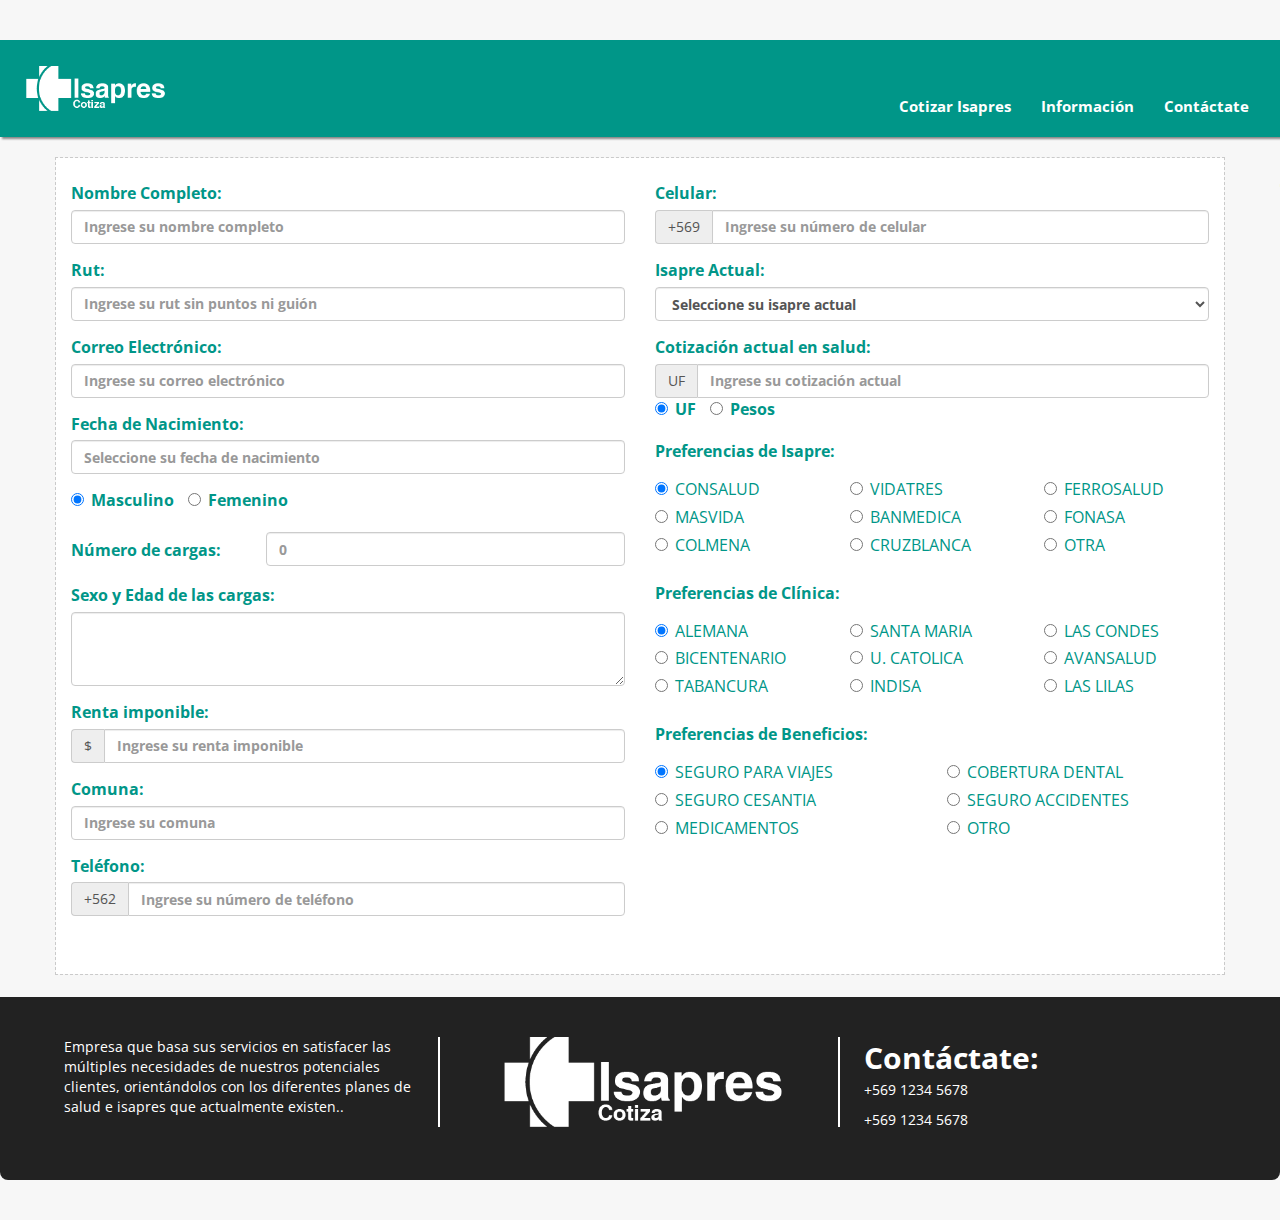
==== index.html @ 12845160 "Fixes" ====
<!DOCTYPE html>
<html lang="en">
<head>
	<meta charset="UTF-8">
	<meta http-equiv="X-UA-Compatible" content="IE=edge">
	<meta name="viewport" content="width=device-width, initial-scale=1">
	<title>NOMBRE EMPRESA</title>

	<link rel="stylesheet" href="css/bootstrap.min.css">
	<link rel="stylesheet" href="css/site.css">
	<link rel="stylesheet" href="css/navbar.css">
	<link rel="stylesheet" href="css/style.css">
	<link rel="stylesheet" href="css/main.css">

	
	<link href='https://fonts.googleapis.com/css?family=Open+Sans:400,600' rel='stylesheet' type='text/css'>
	<link rel="stylesheet" href="https://maxcdn.bootstrapcdn.com/bootstrap/3.3.6/css/bootstrap.min.css" integrity="sha384-1q8mTJOASx8j1Au+a5WDVnPi2lkFfwwEAa8hDDdjZlpLegxhjVME1fgjWPGmkzs7" crossorigin="anonymous">
	<link rel="stylesheet" href="https://maxcdn.bootstrapcdn.com/font-awesome/4.6.1/css/font-awesome.min.css">

	<link rel="stylesheet" href="css/bootstrap-datepicker.min.css">
	<link rel="stylesheet" href="css/bootstrap-datepicker3.min.css">
</head>
<body style="background-color: #F7F7F7;">

	<nav class="navbar navbar-default">
		  <div class="container-fluid">
		    <!-- Brand and toggle get grouped for better mobile display -->
		    <div class="navbar-header">
		      <button type="button" class="navbar-toggle collapsed" data-toggle="collapse" data-target="#bs-example-navbar-collapse-1" aria-expanded="false">
		        <span class="sr-only">Toggle navigation</span>
		        <span class="icon-bar"></span>
		        <span class="icon-bar"></span>
		        <span class="icon-bar"></span>
		      </button>
		      <a class="navbar-brand" href="#"><img src="img/logow.png"></a>
		    </div>

		    <!-- Collect the nav links, forms, and other content for toggling -->
		    <div class="collapse navbar-collapse" id="bs-example-navbar-collapse-1">
		      	
		      
		      <ul class="nav navbar-nav navbar-right">
		        <li><a href="#home">Cotizar Isapres</a></li>
		        <li><a href="#informacion">Información</a></li>
		        <li><a href="#contacto">Contáctate</a></li>
		        
		      </ul>
		    </div><!-- /.navbar-collapse -->
		  </div><!-- /.container-fluid -->
	</nav>

	<main class="container-fluid content-slide-wrapper">
		<div class="content-slide">
			<div class="content-slide-item active" id="home">
				
				<div class="container">
					<div class="row form-row" style="">
						<form class="col-md-6 cotizador">
						  <div class="form-group">
						    <label for="nombre-completo">Nombre Completo:</label>
						    <input type="text" class="form-control" id="nombre-completo" placeholder="Ingrese su nombre completo">
						  </div>
						  <div class="form-group">
						    <label for="rut">Rut:</label>
						    <input type="text" class="form-control" id="rut" placeholder="Ingrese su rut sin puntos ni guión">
						  </div>
						  <div class="form-group">
						    <label for="correo">Correo Electrónico:</label>
						    <input type="email" class="form-control" id="correo" placeholder="Ingrese su correo electrónico">
						  </div>
						  <div class="form-group">
						    <label for="fecha-nacimiento">Fecha de Nacimiento:</label>
						    <input type="text" class="form-control" id="fecha-nacimiento" placeholder="Seleccione su fecha de nacimiento">
						  </div>
						
						  <div class="form-group">
						  	  <div class="radio-inline">
								<label><input type="radio" name="sexo" value="Masculino" checked>Masculino</label>
							  </div>
							  <div class="radio-inline">
								<label><input type="radio" name="sexo" value="Femenino">Femenino</label>
							  </div>	
						  </div>
						  
						  <div class="form-group row">
						  	<label class="col-md-4 form-control-static">Número de cargas:</label>
						  	<div class="col-md-8">
						  		<input type="number" class="form-control" id="numero-cargas" placeholder="0" min="0">	
						  	</div>
						  </div>
						
						  <div class="form-group">
						  	<label for="fecha-nacimiento">Sexo y Edad de las cargas:</label>
						  	<textarea class="form-control" id="cargas-detalle" rows="3"></textarea>
						  </div>
						  <div class="form-group">
						    <label for="renta">Renta imponible:</label>
							<div class="input-group">
								<span class="input-group-addon">$</span>
						    	<input type="text" class="form-control" id="renta" placeholder="Ingrese su renta imponible">	
							</div>
						  </div>

						  <div class="form-group">
						    <label for="comuna">Comuna:</label>
						    <input type="text" class="form-control" id="comuna" placeholder="Ingrese su comuna">
						  </div>

						  <div class="form-group">
						    <label for="telefono">Teléfono:</label>
						    <div class="input-group">
								<span class="input-group-addon">+562</span>
						    	<input type="text" class="form-control" id="telefono" placeholder="Ingrese su número de teléfono" maxlength="7">	
							</div>
						  </div>

						  
						</form>
						<form class="col-md-6 cotizador">

						  <div class="form-group">
						    <label for="celular">Celular:</label>
						    <div class="input-group">
								<span class="input-group-addon">+569</span>
						    	<input type="text" class="form-control" id="celular" placeholder="Ingrese su número de celular" maxlength="8">	
							</div>
						  </div>

						  <div class="form-group">
						    <label for="isapre">Isapre Actual:</label>
						    <select id="isapre" class="form-control">
							  <option value="-1" selected>Seleccione su isapre actual</option>
							  <option value="CONSALUD">CONSALUD</option>
							  <option value="MASVIDA">MASVIDA</option>
							  <option value="COLMENA">COLMENA</option>
							  <option value="VIDATRES">VIDATRES</option>
							  <option value="BANMEDICA">BANMEDICA</option>
							  <option value="CRUZBLANCA">CRUZBLANCA</option>
							  <option value="FERROSALUD">FERROSALUD</option>
							  <option value="FONASA">FONASA</option>
							  <option value="OTRA">OTRA</option>
							</select>
						  </div>

						  <div class="form-group">
						    <label for="cotizacion-actual">Cotización actual en salud:</label>
						    <div class="input-group">
								<span id="cotizacion-moneda-addon" class="input-group-addon">UF</span>
						    	<input type="text" class="form-control" id="cotizacion-actual" placeholder="Ingrese su cotización actual" maxlength="8">
							</div>
							<div class="radio-inline">
								<label><input type="radio" name="cotizacion-moneda" value="Masculino" checked>UF</label>
						    </div>
						    <div class="radio-inline">
								<label><input type="radio" name="cotizacion-moneda" value="Femenino">Pesos</label>
						    </div>
						  </div>

						  <div class="form-group">
						  	<label class="control-label">Preferencias de Isapre:</label>
						  	<div class="row">
						  		<div class="col-md-4">
						  			<div class="radio">
									  <label><input type="radio" name="isapre-preferencia" id="isapre-preferencia" value="CONSALUD" checked>CONSALUD</label>
									</div>
									<div class="radio">
									  <label><input type="radio" name="isapre-preferencia" id="isapre-preferencia" value="MASVIDA">MASVIDA</label>
									</div>
									<div class="radio">
									  <label><input type="radio" name="isapre-preferencia" id="isapre-preferencia" value="COLMENA">COLMENA</label>
									</div>
						  		</div>
						  		<div class="col-md-4">
						  			<div class="radio">
									  <label><input type="radio" name="isapre-preferencia" id="isapre-preferencia" value="VIDATRES">VIDATRES</label>
									</div>
									<div class="radio">
									  <label><input type="radio" name="isapre-preferencia" id="isapre-preferencia" value="BANMEDICA">BANMEDICA</label>
									</div>
									<div class="radio">
									  <label><input type="radio" name="isapre-preferencia" id="isapre-preferencia" value="CRUZBLANCA">CRUZBLANCA</label>
									</div>
						  		</div>
						  		<div class="col-md-4">
						  			<div class="radio">
									  <label><input type="radio" name="isapre-preferencia" id="isapre-preferencia" value="FERROSALUD">FERROSALUD</label>
									</div>
									<div class="radio">
									  <label><input type="radio" name="isapre-preferencia" id="isapre-preferencia" value="FONASA">FONASA</label>
									</div>
									<div class="radio">
									  <label><input type="radio" name="isapre-preferencia" id="isapre-preferencia" value="OTRA">OTRA</label>
									</div>			  			
						  		</div>
						  	</div>
						  </div>

						  <div class="form-group">
						  	<label class="control-label">Preferencias de Clínica:</label>
						  	<div class="row">
						  		<div class="col-md-4">
						  			<div class="radio">
									  <label><input type="radio" name="clinica-preferencia" id="clinica-preferencia" value="ALEMANA" checked>ALEMANA</label>
									</div>
									<div class="radio">
									  <label><input type="radio" name="clinica-preferencia" id="clinica-preferencia" value="BICENTENARIO">BICENTENARIO</label>
									</div>
									<div class="radio">
									  <label><input type="radio" name="clinica-preferencia" id="clinica-preferencia" value="TABANCURA">TABANCURA</label>
									</div>
						  		</div>
						  		<div class="col-md-4">
						  			<div class="radio">
									  <label><input type="radio" name="clinica-preferencia" id="clinica-preferencia" value="SANTA MARIA">SANTA MARIA</label>
									</div>
									<div class="radio">
									  <label><input type="radio" name="clinica-preferencia" id="clinica-preferencia" value="U. CATOLICA">U. CATOLICA</label>
									</div>
									<div class="radio">
									  <label><input type="radio" name="clinica-preferencia" id="clinica-preferencia" value="INDISA">INDISA</label>
									</div>
						  		</div>
						  		<div class="col-md-4">
						  			<div class="radio">
									  <label><input type="radio" name="clinica-preferencia" id="clinica-preferencia" value="LAS CONDES">LAS CONDES</label>
									</div>
									<div class="radio">
									  <label><input type="radio" name="clinica-preferencia" id="clinica-preferencia" value="AVANSALUD">AVANSALUD</label>
									</div>
									<div class="radio">
									  <label><input type="radio" name="clinica-preferencia" id="clinica-preferencia" value="LAS LILAS">LAS LILAS</label>
									</div>			  			
						  		</div>

						  		<!-- TODO: AGREGAR CLINICAS QUE FALTAN -->
						  	</div>
						  </div>

						  <div class="form-group">
						  	<label class="control-label">Preferencias de Beneficios:</label>
						  	<div class="row">
						  		<div class="col-md-6">
						  			<div class="radio">
									  <label><input type="radio" name="beneficio-preferencia" id="beneficio-preferencia" value="SEGURO PARA VIAJES" checked>SEGURO PARA VIAJES</label>
									</div>
									<div class="radio">
									  <label><input type="radio" name="beneficio-preferencia" id="beneficio-preferencia" value="SEGURO CESANTIA">SEGURO CESANTIA</label>
									</div>
									<div class="radio">
									  <label><input type="radio" name="beneficio-preferencia" id="beneficio-preferencia" value="MEDICAMENTOS">MEDICAMENTOS</label>
									</div>
						  		</div>
						  		<div class="col-md-6">
						  			<div class="radio">
									  <label><input type="radio" name="beneficio-preferencia" id="beneficio-preferencia" value="COBERTURA DENTAL">COBERTURA DENTAL</label>
									</div>
									<div class="radio">
									  <label><input type="radio" name="beneficio-preferencia" id="beneficio-preferencia" value="SEGURO ACCIDENTES">SEGURO ACCIDENTES</label>
									</div>
									<div class="radio">
									  <label><input type="radio" name="beneficio-preferencia" id="beneficio-preferencia" value="OTRO">OTRO</label>
									</div>
						  		</div>
						  	</div>
						  </div>
						</form>
					</div>
				</div>
			</div>

			<div class="content-slide-item" id="informacion">
				<h1>Titulo 2</h1>
				<p>Contenido 2</p>
			</div>

			<div class="content-slide-item" id="contacto">
				<form class="row contact-form">
					<h1>Contacto</h1>
					<p>Rellena los datos de este formulario para poder contactarnos contigo y ofrecerte la mejor solución acorde a tus características y preferencias:</p>
					<div class="col-md-9 contact-step active">
						<div class="form-group">
						    <label for="nombre-completo">Nombre Completo:</label>
						    <input type="text" class="form-control" id="nombre-completo" placeholder="Ingrese su nombre completo">
						  </div>
						  <div class="form-group">
						    <label for="rut">Rut:</label>
						    <input type="text" class="form-control" id="rut" placeholder="Ingrese su rut sin puntos ni guión">
						  </div>
						  <div class="form-group">
						    <label for="correo">Correo Electrónico:</label>
						    <input type="email" class="form-control" id="correo" placeholder="Ingrese su correo electrónico">
						  </div>
						  <div class="form-group">
						    <label for="fecha-nacimiento">Fecha de Nacimiento:</label>
						    <div class="input-group date">
							    <input type="text" class="form-control" id="fecha-nacimiento">
							    <div class="input-group-addon">
							        <span class="glyphicon glyphicon-th"></span>
							    </div>
							</div>
						  </div>
						
						  <div class="form-group">
						  	  <div class="radio-inline">
								<label><input type="radio" name="sexo" value="Masculino" checked>Masculino</label>
							  </div>
							  <div class="radio-inline">
								<label><input type="radio" name="sexo" value="Femenino">Femenino</label>
							  </div>	
						  </div>
					</div>

					<div class="col-md-9 contact-step" style="display: none;">
						<div class="form-group">
						  	<label for="numero-cargas">Número de cargas:</label>
						  	<input type="number" class="form-control" id="numero-cargas" placeholder="0" min="0">	
						</div>
						
						  <div class="form-group">
						  	<label for="fecha-nacimiento">Sexo y Edad de las cargas:</label>
						  	<textarea class="form-control" id="cargas-detalle" rows="3"></textarea>
						  </div>

						  <div class="form-group">
						    <label for="renta">Renta imponible:</label>
							<div class="input-group">
								<span class="input-group-addon">$</span>
						    	<input type="text" class="form-control" id="renta" placeholder="Ingrese su renta imponible">	
							</div>
						  </div>

						  <div class="form-group">
						    <label for="comuna">Comuna:</label>
						    <input type="text" class="form-control" id="comuna" placeholder="Ingrese su comuna">
						  </div>

						  <div class="form-group">
						    <label for="telefono">Teléfono:</label>
						    <div class="input-group">
								<span class="input-group-addon">+562</span>
						    	<input type="text" class="form-control" id="telefono" placeholder="Ingrese su número de teléfono" maxlength="7">	
							</div>
						  </div>

						  <div class="form-group">
						    <label for="celular">Celular:</label>
						    <div class="input-group">
								<span class="input-group-addon">+569</span>
						    	<input type="text" class="form-control" id="celular" placeholder="Ingrese su número de celular" maxlength="8">	
							</div>
						  </div>
					</div>

					<div class="col-md-12 contact-step" style="display: none;">
						<div class="form-group">
						    <label for="isapre">Isapre Actual:</label>
						    <select id="isapre" class="form-control">
							  <option value="-1" selected>Seleccione su isapre actual</option>
							  <option value="CONSALUD">CONSALUD</option>
							  <option value="MASVIDA">MASVIDA</option>
							  <option value="COLMENA">COLMENA</option>
							  <option value="VIDATRES">VIDATRES</option>
							  <option value="BANMEDICA">BANMEDICA</option>
							  <option value="CRUZBLANCA">CRUZBLANCA</option>
							  <option value="FERROSALUD">FERROSALUD</option>
							  <option value="FONASA">FONASA</option>
							  <option value="OTRA">OTRA</option>
							</select>
						  </div>

						  <div class="form-group">
						    <label for="cotizacion-actual">Cotización actual en salud:</label>
						    <div class="input-group">
								<span id="cotizacion-moneda-addon" class="input-group-addon">UF</span>
						    	<input type="text" class="form-control" id="cotizacion-actual" placeholder="Ingrese su cotización actual" maxlength="8">
							</div>
							<div class="radio-inline">
								<label><input type="radio" name="cotizacion-moneda" value="Masculino" checked>UF</label>
						    </div>
						    <div class="radio-inline">
								<label><input type="radio" name="cotizacion-moneda" value="Femenino">Pesos</label>
						    </div>
						  </div>

						  <div class="form-group">
						  	<label class="control-label">Preferencias de Isapre:</label>
						  	<div class="row">
						  		<div class="col-md-4">
						  			<div class="radio">
									  <label><input type="radio" name="isapre-preferencia" id="isapre-preferencia" value="CONSALUD" checked>CONSALUD</label>
									</div>
									<div class="radio">
									  <label><input type="radio" name="isapre-preferencia" id="isapre-preferencia" value="MASVIDA">MASVIDA</label>
									</div>
									<div class="radio">
									  <label><input type="radio" name="isapre-preferencia" id="isapre-preferencia" value="COLMENA">COLMENA</label>
									</div>
						  		</div>
						  		<div class="col-md-4">
						  			<div class="radio">
									  <label><input type="radio" name="isapre-preferencia" id="isapre-preferencia" value="VIDATRES">VIDATRES</label>
									</div>
									<div class="radio">
									  <label><input type="radio" name="isapre-preferencia" id="isapre-preferencia" value="BANMEDICA">BANMEDICA</label>
									</div>
									<div class="radio">
									  <label><input type="radio" name="isapre-preferencia" id="isapre-preferencia" value="CRUZBLANCA">CRUZBLANCA</label>
									</div>
						  		</div>
						  		<div class="col-md-4">
						  			<div class="radio">
									  <label><input type="radio" name="isapre-preferencia" id="isapre-preferencia" value="FERROSALUD">FERROSALUD</label>
									</div>
									<div class="radio">
									  <label><input type="radio" name="isapre-preferencia" id="isapre-preferencia" value="FONASA">FONASA</label>
									</div>
									<div class="radio">
									  <label><input type="radio" name="isapre-preferencia" id="isapre-preferencia" value="OTRA">OTRA</label>
									</div>			  			
						  		</div>
						  	</div>
						  </div>

						  <div class="form-group">
						  	<label class="control-label">Preferencias de Clínica:</label>
						  	<div class="row">
						  		<div class="col-md-4">
						  			<div class="radio">
									  <label><input type="radio" name="clinica-preferencia" id="clinica-preferencia" value="ALEMANA" checked>ALEMANA</label>
									</div>
									<div class="radio">
									  <label><input type="radio" name="clinica-preferencia" id="clinica-preferencia" value="BICENTENARIO">BICENTENARIO</label>
									</div>
									<div class="radio">
									  <label><input type="radio" name="clinica-preferencia" id="clinica-preferencia" value="TABANCURA">TABANCURA</label>
									</div>
						  		</div>
						  		<div class="col-md-4">
						  			<div class="radio">
									  <label><input type="radio" name="clinica-preferencia" id="clinica-preferencia" value="SANTA MARIA">SANTA MARIA</label>
									</div>
									<div class="radio">
									  <label><input type="radio" name="clinica-preferencia" id="clinica-preferencia" value="U. CATOLICA">U. CATOLICA</label>
									</div>
									<div class="radio">
									  <label><input type="radio" name="clinica-preferencia" id="clinica-preferencia" value="INDISA">INDISA</label>
									</div>
						  		</div>
						  		<div class="col-md-4">
						  			<div class="radio">
									  <label><input type="radio" name="clinica-preferencia" id="clinica-preferencia" value="LAS CONDES">LAS CONDES</label>
									</div>
									<div class="radio">
									  <label><input type="radio" name="clinica-preferencia" id="clinica-preferencia" value="AVANSALUD">AVANSALUD</label>
									</div>
									<div class="radio">
									  <label><input type="radio" name="clinica-preferencia" id="clinica-preferencia" value="LAS LILAS">LAS LILAS</label>
									</div>			  			
						  		</div>

						  		<!-- TODO: AGREGAR CLINICAS QUE FALTAN -->
						  	</div>
						  </div>

						  <div class="form-group">
						  	<label class="control-label">Preferencias de Beneficios:</label>
						  	<div class="row">
						  		<div class="col-md-6">
						  			<div class="radio">
									  <label><input type="radio" name="beneficio-preferencia" id="beneficio-preferencia" value="SEGURO PARA VIAJES" checked>SEGURO PARA VIAJES</label>
									</div>
									<div class="radio">
									  <label><input type="radio" name="beneficio-preferencia" id="beneficio-preferencia" value="SEGURO CESANTIA">SEGURO CESANTIA</label>
									</div>
									<div class="radio">
									  <label><input type="radio" name="beneficio-preferencia" id="beneficio-preferencia" value="MEDICAMENTOS">MEDICAMENTOS</label>
									</div>
						  		</div>
						  		<div class="col-md-6">
						  			<div class="radio">
									  <label><input type="radio" name="beneficio-preferencia" id="beneficio-preferencia" value="COBERTURA DENTAL">COBERTURA DENTAL</label>
									</div>
									<div class="radio">
									  <label><input type="radio" name="beneficio-preferencia" id="beneficio-preferencia" value="SEGURO ACCIDENTES">SEGURO ACCIDENTES</label>
									</div>
									<div class="radio">
									  <label><input type="radio" name="beneficio-preferencia" id="beneficio-preferencia" value="OTRO">OTRO</label>
									</div>
						  		</div>
						  	</div>
						  </div>
					</div>
				</div>
			</div>
		</div>
	</main>
	

	<!--<main class="container-fluid no-padding">
		<div id="carousel" class="carousel slide" data-ride="carousel">
			<ol class="carousel-indicators">
				<li data-target="#carousel" data-slide-to="0" class="active"></li>
				<li data-target="#carousel" data-slide-to="1"></li>
				<li data-target="#carousel" data-slide-to="2"></li>
			</ol>

			<div class="carousel-inner" role="listbox">
				<div class="item active">
					<img src="http://placehold.it/640x400" alt="carousel img">
					<div class="carousel-caption">Lorem ipsum dolor sit amet, consectetur adipisicing elit. Harum culpa tempore, quis vitae. Deserunt numquam distinctio esse non quod dolorem excepturi tempore error perferendis adipisci, aspernatur dolores suscipit ipsam, maiores!</div>
				</div>

				<div class="item">
					<img src="http://placehold.it/640x400" alt="carousel img">
					<div class="carousel-caption">Lorem ipsum dolor sit amet, consectetur adipisicing elit. Harum culpa tempore, quis vitae. Deserunt numquam distinctio esse non quod dolorem excepturi tempore error perferendis adipisci, aspernatur dolores suscipit ipsam, maiores!</div>
				</div>	

				<div class="item">
					<img src="http://placehold.it/640x400" alt="carousel img">
					<div class="carousel-caption">Lorem ipsum dolor sit amet, consectetur adipisicing elit. Harum culpa tempore, quis vitae. Deserunt numquam distinctio esse non quod dolorem excepturi tempore error perferendis adipisci, aspernatur dolores suscipit ipsam, maiores!</div>
				</div>	
			</div>

			<a class="left carousel-control" href="#carousel" role="button" data-slide="prev">
				<span class="glyphicon glyphicon-chevron-left" aria-hidden="true"></span>
				<span class="sr-only">Previous</span>
			</a>
			<a class="right carousel-control" href="#carousel" role="button" data-slide="next">
				<span class="glyphicon glyphicon-chevron-right" aria-hidden="true"></span>
				<span class="sr-only">Next</span>
			</a>
		</div>

		<div class="row content">
			<div class="col-md-4">
				<img src="http://placehold.it/200x280" alt="img" class="center-block">
				<br>
				<p>Lorem ipsum dolor sit amet, consectetur adipisicing elit. Beatae commodi, sit consequuntur quaerat itaque cupiditate vero quo quibusdam libero, neque rerum nesciunt eius molestiae velit repellendus! Iste, quo cupiditate reprehenderit.</p>
			</div>
			<div class="separator"></div>
			<div class="col-md-4">
				<img src="http://placehold.it/200x280" alt="img" class="center-block">
				<br>
				<p>Lorem ipsum dolor sit amet, consectetur adipisicing elit. Beatae commodi, sit consequuntur quaerat itaque cupiditate vero quo quibusdam libero, neque rerum nesciunt eius molestiae velit repellendus! Iste, quo cupiditate reprehenderit.</p>
			</div>
			<div class="separator"></div>
			<div class="col-md-4">
				<img src="http://placehold.it/200x280" alt="img" class="center-block">
				<br>
				<p>Lorem ipsum dolor sit amet, consectetur adipisicing elit. Beatae commodi, sit consequuntur quaerat itaque cupiditate vero quo quibusdam libero, neque rerum nesciunt eius molestiae velit repellendus! Iste, quo cupiditate reprehenderit.</p>
			</div>
		</div>
	</main>-->
	

	<footer class="container-fluid no-padding">
		<div class="row content">
			<div class="col-md-4">
				<p>Empresa que basa sus servicios en satisfacer las múltiples necesidades de nuestros potenciales clientes, orientándolos con los diferentes planes de salud e isapres que actualmente existen..</p>
			</div>
			
			<div class="col-md-4">
				<figure>
					<img src="img/logow.png">
				</figure>
			</div>
			
			<div class="col-md-4">
				<span class="">Contáctate:</span>
				<p>+569 1234 5678</p>
				<p>+569 1234 5678</p>
			</div>
		</div>
	</footer>
	<script src="https://maxcdn.bootstrapcdn.com/bootstrap/3.3.6/js/bootstrap.min.js" integrity="sha384-0mSbJDEHialfmuBBQP6A4Qrprq5OVfW37PRR3j5ELqxss1yVqOtnepnHVP9aJ7xS" crossorigin="anonymous"></script>

	<script src="https://ajax.googleapis.com/ajax/libs/jquery/1.11.3/jquery.min.js"></script>
	<script src="js/bootstrap.min.js"></script>

	<script src="https://code.jquery.com/jquery-2.2.3.min.js" integrity="sha256-a23g1Nt4dtEYOj7bR+vTu7+T8VP13humZFBJNIYoEJo=" crossorigin="anonymous"></script>
	<script src="https://maxcdn.bootstrapcdn.com/bootstrap/3.3.6/js/bootstrap.min.js" integrity="sha384-0mSbJDEHialfmuBBQP6A4Qrprq5OVfW37PRR3j5ELqxss1yVqOtnepnHVP9aJ7xS" crossorigin="anonymous"></script>
	<script src="js/bootstrap-datepicker.min.js"></script>
	<script src="js/main.js"></script>




</body>
</html>
---- css/site.css ----
* {
  box-sizing: border-box;
}

body {
  margin: 40px 0;
  background-color: #ffffff;
}

main {
  background-color: #ffffff;
}

.item img {
  display: block;
  margin: auto;
}

.content {
  margin: 40px;
}

.content > * {
  border-right: 2px solid black;
  padding-left: 24px;
}

.content > :last-child {
  border-right: none;
}

/*.content > *{
	border-right: 2px solid black;
	padding-left: 24px;
}

.content > :last-child{
	border-right: none;
}*/
footer {
  background-color: #222;
  color: white;
  border-bottom-right-radius: 8px;
  border-bottom-left-radius: 8px;
}

footer .content {
  margin: 40px;
}

footer .content > * {
  border-right: 2px solid white;
  padding-left: 24px;
}

footer .content > :last-child {
  border-right: none;
}

.space-holder {
  height: 980px;
  width: 100%;
}

.no-padding {
  padding: 0;
}

.no-margin {
  margin: 0;
}
---- css/navbar.css ----
.navbar-default {
  background-color: #00e600;
  border-color: #00d600;
}

.navbar-default .navbar-brand {
  color: #ffffff;
}

.navbar-default .navbar-brand:hover, .navbar-default .navbar-brand:focus {
  color: #ffffff;
}

.navbar-default .navbar-text {
  color: #ffffff;
}

.navbar-default .navbar-nav > li > a {
  color: #ffffff;
}

.navbar-default .navbar-nav > li > a:hover, .navbar-default .navbar-nav > li > a:focus {
  color: #ffffff;
}

.navbar-default .navbar-nav > .active > a, .navbar-default .navbar-nav > .active > a:hover, .navbar-default .navbar-nav > .active > a:focus {
  color: #ffffff;
  background-color: #00d600;
}

.navbar-default .navbar-nav > .open > a, .navbar-default .navbar-nav > .open > a:hover, .navbar-default .navbar-nav > .open > a:focus {
  color: #ffffff;
  background-color: #00d600;
}

.navbar-default .navbar-toggle {
  border-color: #00d600;
}

.navbar-default .navbar-toggle:hover, .navbar-default .navbar-toggle:focus {
  background-color: #00d600;
}

.navbar-default .navbar-toggle .icon-bar {
  background-color: #ffffff;
}

.navbar-default .navbar-collapse,
.navbar-default .navbar-form {
  border-color: #ffffff;
}

.navbar-default .navbar-link {
  color: #ffffff;
}

.navbar-default .navbar-link:hover {
  color: #ffffff;
}

@media (max-width: 767px) {
  .navbar-default .navbar-nav .open .dropdown-menu > li > a {
    color: #ffffff;
  }
  .navbar-default .navbar-nav .open .dropdown-menu > li > a:hover, .navbar-default .navbar-nav .open .dropdown-menu > li > a:focus {
    color: #ffffff;
  }
  .navbar-default .navbar-nav .open .dropdown-menu > .active > a, .navbar-default .navbar-nav .open .dropdown-menu > .active > a:hover, .navbar-default .navbar-nav .open .dropdown-menu > .active > a:focus {
    color: #ffffff;
    background-color: #00d600;
  }
}
---- css/style.css ----
* {
  font-family: 'Open Sans', sans-serif; }

.navbar-default {
  background-color: #009688 !important;
  border-radius: 0px;
  border-color: #009688 !important;
  box-shadow: 2px 2px 2px #888888; }

.navbar-brand {
  height: 95px !important; }
  .navbar-brand img {
    width: 160px;
    padding: 10px; }

.navbar-collapse ul {
  margin-top: 40px !important; }
  .navbar-collapse ul li:hover {
    box-shadow: 0px 2px 2px #065444; }

.navbar-default .navbar-nav > li > a {
  color: white !important;
  font-weight: bold;
  font-size: 15px; }

main {
  padding: 20px;
  background-color: #F7F7F7; }
  main .cotizador {
    height: 816px; }
  main .form-row {
    border: 1px dashed #CACACA;
    color: #009688 !important;
    font-weight: bold;
    font-size: 16px; }
  main form {
    background-color: white;
    padding-top: 24px; }

/*
.content-slide-item{
	h1{
		margin-left: 24px;
	}
	p{
		margin-left: 24px;
	}
}*/
footer div figure {
  text-align: center; }
  footer div figure img {
    width: 280px; }
footer div span {
  color: white;
  font-size: 30px !important;
  font-weight: bold;
  margin-right: 5px; }

/*# sourceMappingURL=style.css.map */
---- css/main.css ----
.content-slide-wrapper{
	position: relative;
	height: 840px;
	width: 100%;
	/*overflow: hidden;*/
	padding: 0;
}

.content-slide{
	position: absolute;
	height: 100%;
	width: 300%;
}

#home{
	
}

#informacion{
	background-color: green;
}

#contacto{
	color: #009688;
	background-color: #F7F7F7;

}

.content-slide-item{
	/*padding: 40px;*/
	height: 100%;
	width: 33.333%;
	float: left;
	
}

.contact-form{
	position: relative;
	width: 100%;
	height: 100%;
	margin: 0;
	padding-top:24px;
	padding-left: 40px;
}

.contact-step.active{
	
}

.contact-step{
	position: absolute;
	padding: 0 !important; 
}
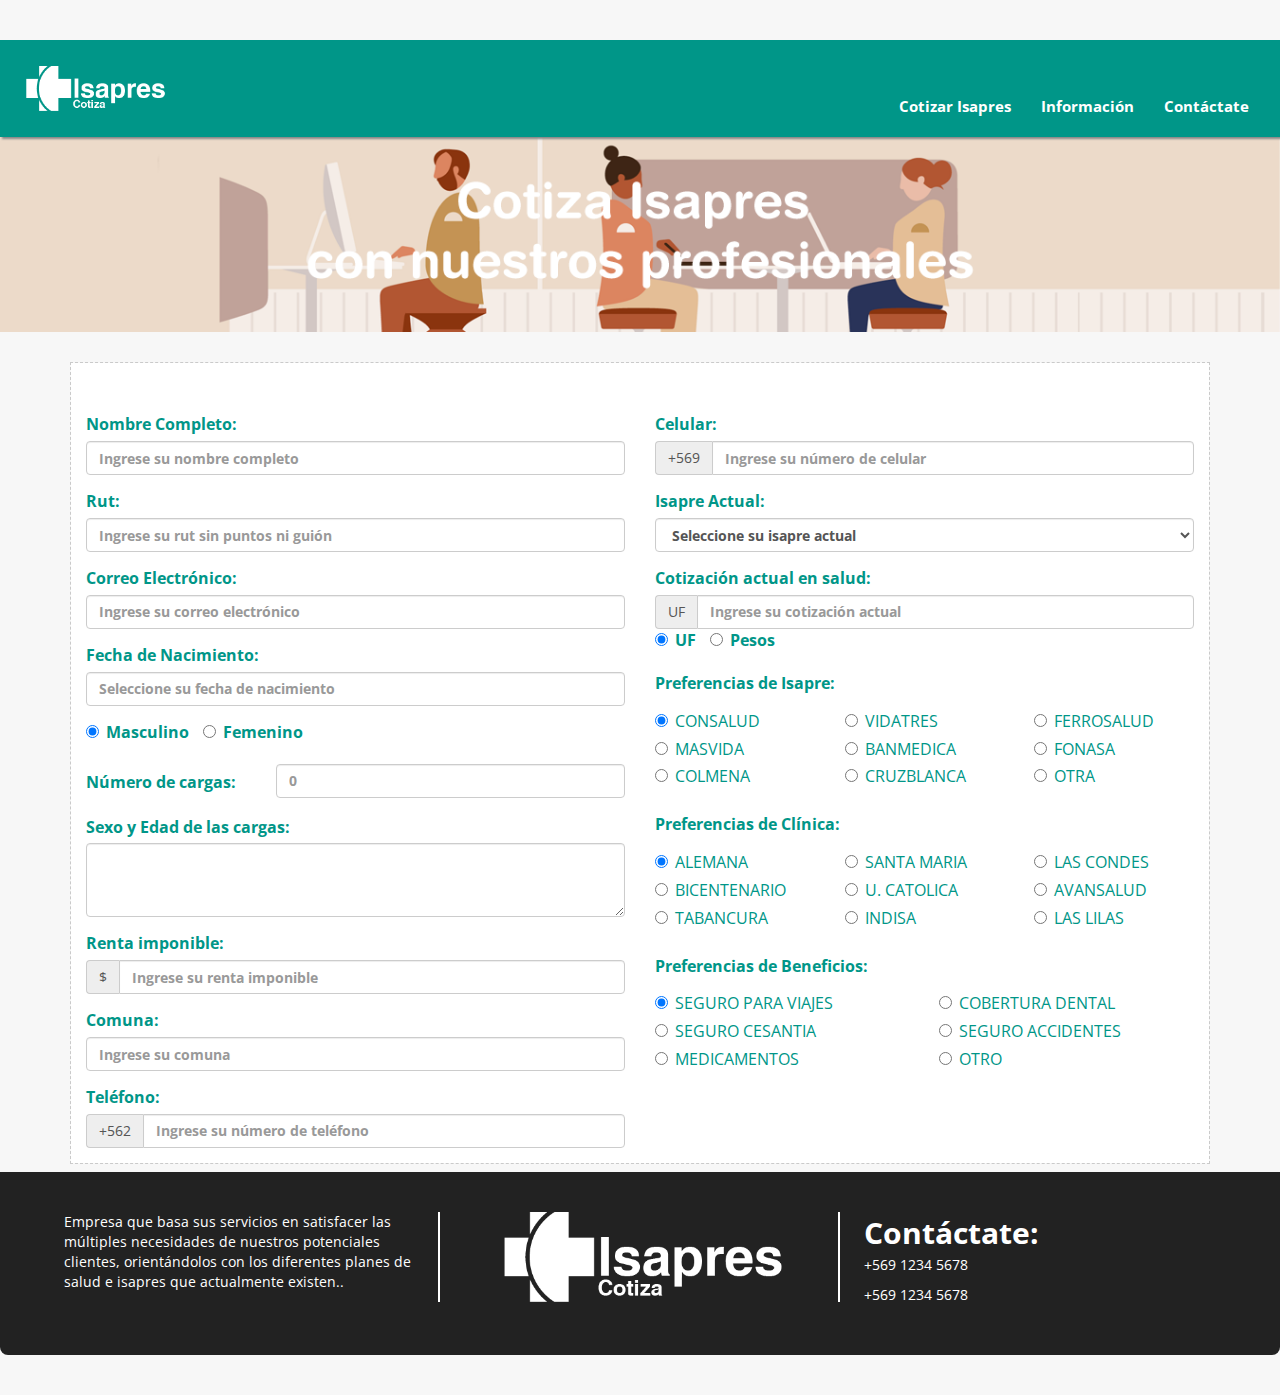
==== commit 092de044: "banner" ====
--- a/index.html
+++ b/index.html
@@ -10,15 +10,17 @@
 	<link rel="stylesheet" href="css/site.css">
 	<link rel="stylesheet" href="css/navbar.css">
 	<link rel="stylesheet" href="css/style.css">
-	<link rel="stylesheet" href="css/main.css">
 
 	
 	<link href='https://fonts.googleapis.com/css?family=Open+Sans:400,600' rel='stylesheet' type='text/css'>
 	<link rel="stylesheet" href="https://maxcdn.bootstrapcdn.com/bootstrap/3.3.6/css/bootstrap.min.css" integrity="sha384-1q8mTJOASx8j1Au+a5WDVnPi2lkFfwwEAa8hDDdjZlpLegxhjVME1fgjWPGmkzs7" crossorigin="anonymous">
-	<link rel="stylesheet" href="https://maxcdn.bootstrapcdn.com/font-awesome/4.6.1/css/font-awesome.min.css">
-
 	<link rel="stylesheet" href="css/bootstrap-datepicker.min.css">
 	<link rel="stylesheet" href="css/bootstrap-datepicker3.min.css">
+	<link rel="stylesheet" href="css/main.css">
+	<link rel="stylesheet" href="https://maxcdn.bootstrapcdn.com/font-awesome/4.6.1/css/font-awesome.min.css">
+
+
+
 </head>
 <body style="background-color: #F7F7F7;">
 
@@ -49,6 +51,18 @@
 		  </div><!-- /.container-fluid -->
 	</nav>
 
+
+
+	<div class="container-fluid head-banner" >
+		
+
+		<figure class="">
+			<img src="img/banner.png">
+		<figure>
+		
+		
+	</div>
+
 	<main class="container-fluid content-slide-wrapper">
 		<div class="content-slide">
 			<div class="content-slide-item active" id="home">
@@ -262,8 +276,7 @@
 									</div>
 						  		</div>
 						  	</div>
-						  </div>
-						</form>
+						  </div></form>
 					</div>
 				</div>
 			</div>
@@ -274,9 +287,9 @@
 			</div>
 
 			<div class="content-slide-item" id="contacto">
+				<h1>Contacto</h1>
+				<p>Rellena los datos de este formulario para poder contactarnos contigo y ofrecerte la mejor solución acorde a tus características y preferencias:</p>
 				<form class="row contact-form">
-					<h1>Contacto</h1>
-					<p>Rellena los datos de este formulario para poder contactarnos contigo y ofrecerte la mejor solución acorde a tus características y preferencias:</p>
 					<div class="col-md-9 contact-step active">
 						<div class="form-group">
 						    <label for="nombre-completo">Nombre Completo:</label>
--- a/css/style.css
+++ b/css/style.css
@@ -1,59 +1,95 @@
 * {
-  font-family: 'Open Sans', sans-serif; }
+  font-family: 'Open Sans', sans-serif;
+}
 
 .navbar-default {
   background-color: #009688 !important;
-  border-radius: 0px;
+  border-radius: 0px !important;
   border-color: #009688 !important;
-  box-shadow: 2px 2px 2px #888888; }
+  box-shadow: 2px 2px 2px #888888;
+  margin-bottom: 0px !important;
+}
 
 .navbar-brand {
-  height: 95px !important; }
-  .navbar-brand img {
-    width: 160px;
-    padding: 10px; }
+  height: 95px !important;
+}
+
+.navbar-brand img {
+  width: 160px;
+  padding: 10px;
+}
 
 .navbar-collapse ul {
-  margin-top: 40px !important; }
-  .navbar-collapse ul li:hover {
-    box-shadow: 0px 2px 2px #065444; }
+  margin-top: 40px !important;
+}
+
+.navbar-collapse ul li:hover {
+  box-shadow: 0px 2px 2px #065444;
+}
 
 .navbar-default .navbar-nav > li > a {
   color: white !important;
   font-weight: bold;
-  font-size: 15px; }
+  font-size: 15px;
+}
+
+.head-banner {
+  background-color: white;
+  padding: 0px !important;
+}
+
+.head-banner h2 {
+  font-weight: bold;
+  color: white;
+  position: absolute;
+  z-index: 1;
+}
+
+.head-banner figure img {
+  width: 100%;
+}
 
 main {
   padding: 20px;
-  background-color: #F7F7F7; }
-  main .cotizador {
-    height: 816px; }
-  main .form-row {
-    border: 1px dashed #CACACA;
-    color: #009688 !important;
-    font-weight: bold;
-    font-size: 16px; }
-  main form {
-    background-color: white;
-    padding-top: 24px; }
+  background-color: #F7F7F7;
+}
 
-/*
-.content-slide-item{
-	h1{
-		margin-left: 24px;
-	}
-	p{
-		margin-left: 24px;
-	}
-}*/
+main .cotizador {
+  height: 800px;
+}
+
+main .form-row {
+  border: 1px dashed #CACACA;
+  color: #009688 !important;
+  font-weight: bold;
+  font-size: 16px;
+  margin: 30px 0px 30px 0px;
+}
+
+main form {
+  background-color: white;
+  padding: 50px;
+}
+
+.content-slide-item h1 {
+  margin-left: 70px;
+}
+
+.content-slide-item p {
+  margin-left: 70px;
+}
+
 footer div figure {
-  text-align: center; }
-  footer div figure img {
-    width: 280px; }
+  text-align: center;
+}
+
+footer div figure img {
+  width: 280px;
+}
+
 footer div span {
   color: white;
   font-size: 30px !important;
   font-weight: bold;
-  margin-right: 5px; }
-
-/*# sourceMappingURL=style.css.map */
+  margin-right: 5px;
+}
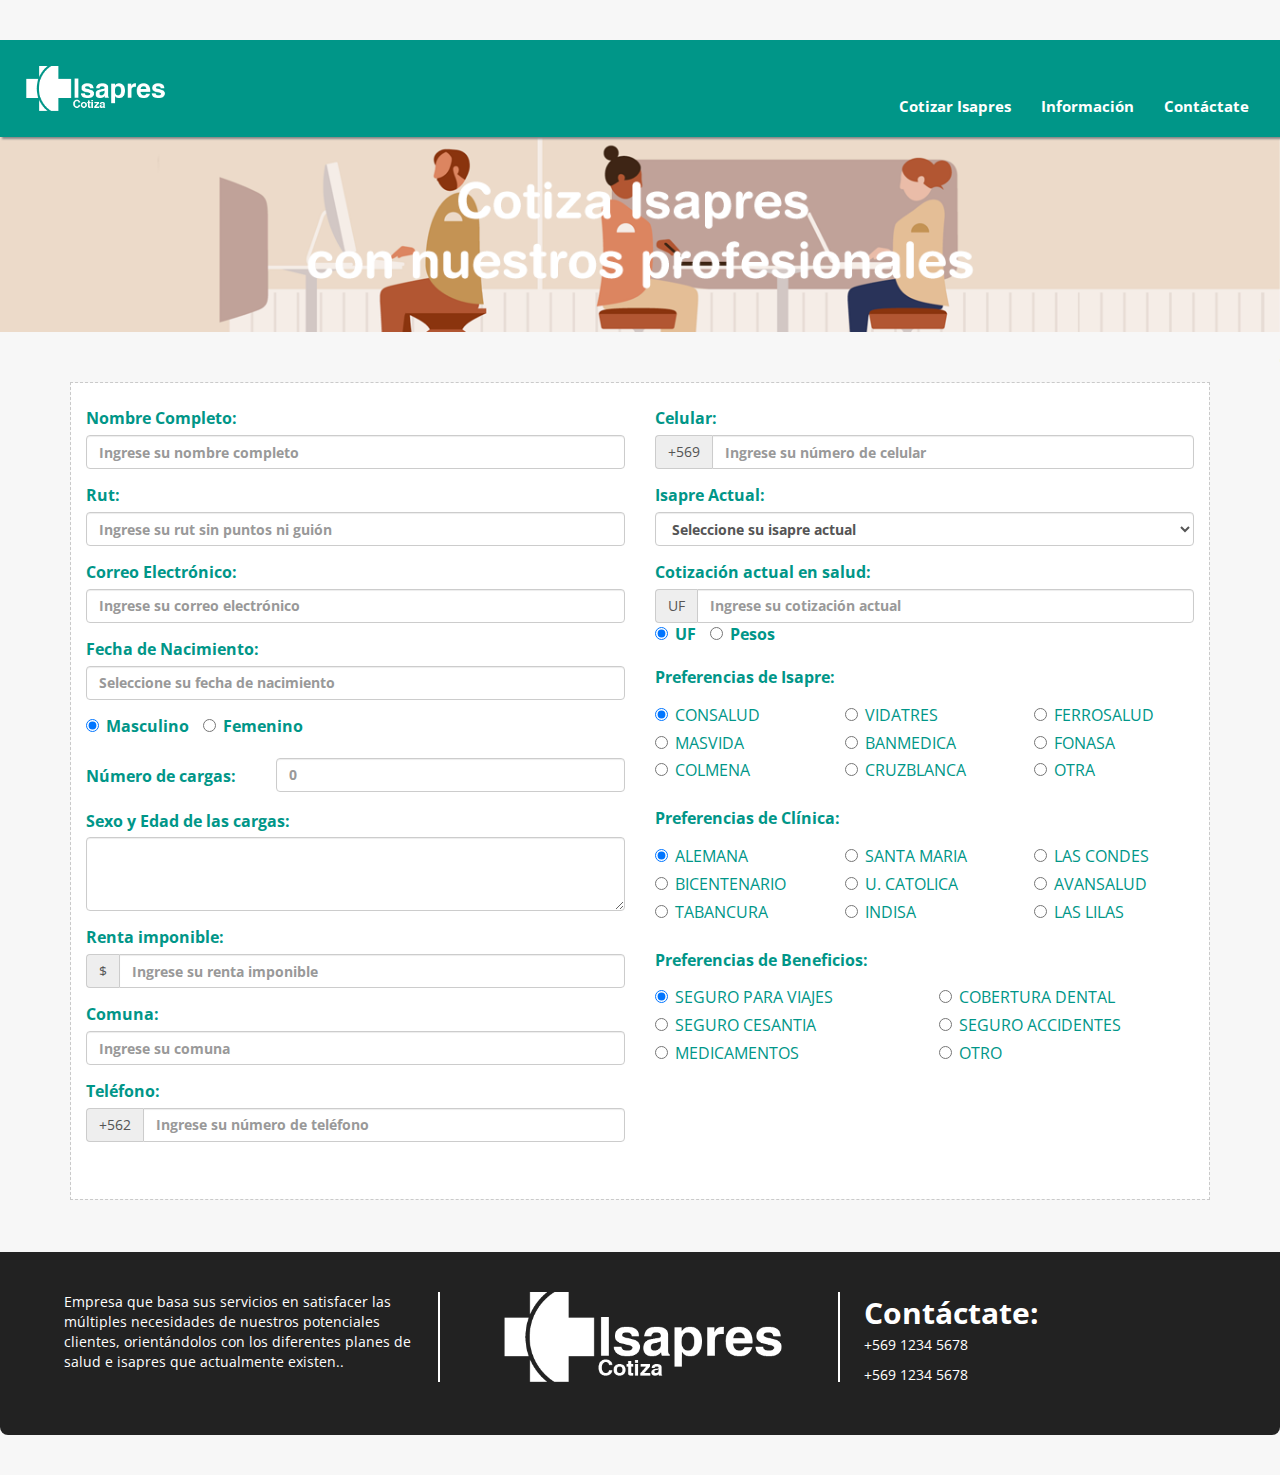
==== commit 391cf8a3: "con banner" ====
--- a/index.html
+++ b/index.html
@@ -10,17 +10,15 @@
 	<link rel="stylesheet" href="css/site.css">
 	<link rel="stylesheet" href="css/navbar.css">
 	<link rel="stylesheet" href="css/style.css">
+	<link rel="stylesheet" href="css/main.css">
 
 	
 	<link href='https://fonts.googleapis.com/css?family=Open+Sans:400,600' rel='stylesheet' type='text/css'>
 	<link rel="stylesheet" href="https://maxcdn.bootstrapcdn.com/bootstrap/3.3.6/css/bootstrap.min.css" integrity="sha384-1q8mTJOASx8j1Au+a5WDVnPi2lkFfwwEAa8hDDdjZlpLegxhjVME1fgjWPGmkzs7" crossorigin="anonymous">
+	<link rel="stylesheet" href="https://maxcdn.bootstrapcdn.com/font-awesome/4.6.1/css/font-awesome.min.css">
+
 	<link rel="stylesheet" href="css/bootstrap-datepicker.min.css">
 	<link rel="stylesheet" href="css/bootstrap-datepicker3.min.css">
-	<link rel="stylesheet" href="css/main.css">
-	<link rel="stylesheet" href="https://maxcdn.bootstrapcdn.com/font-awesome/4.6.1/css/font-awesome.min.css">
-
-
-
 </head>
 <body style="background-color: #F7F7F7;">
 
@@ -53,6 +51,7 @@
 
 
 
+
 	<div class="container-fluid head-banner" >
 		
 
@@ -62,6 +61,7 @@
 		
 		
 	</div>
+
 
 	<main class="container-fluid content-slide-wrapper">
 		<div class="content-slide">
@@ -276,7 +276,8 @@
 									</div>
 						  		</div>
 						  	</div>
-						  </div></form>
+						  </div>
+						</form>
 					</div>
 				</div>
 			</div>
@@ -287,10 +288,10 @@
 			</div>
 
 			<div class="content-slide-item" id="contacto">
-				<h1>Contacto</h1>
-				<p>Rellena los datos de este formulario para poder contactarnos contigo y ofrecerte la mejor solución acorde a tus características y preferencias:</p>
 				<form class="row contact-form">
-					<div class="col-md-9 contact-step active">
+					<h1>Contacto</h1>
+					<p>Rellena los datos de este formulario para poder contactarnos contigo y ofrecerte la mejor solución acorde a tus características y preferencias:</p>
+					<div class="col-md-9 col-md-offset-1 contact-step active">
 						<div class="form-group">
 						    <label for="nombre-completo">Nombre Completo:</label>
 						    <input type="text" class="form-control" id="nombre-completo" placeholder="Ingrese su nombre completo">
--- a/css/style.css
+++ b/css/style.css
@@ -55,7 +55,7 @@
 }
 
 main .cotizador {
-  height: 800px;
+  height: 816px;
 }
 
 main .form-row {
@@ -63,22 +63,23 @@
   color: #009688 !important;
   font-weight: bold;
   font-size: 16px;
-  margin: 30px 0px 30px 0px;
+  margin: 50px 0px 0px 0px;
 }
 
 main form {
   background-color: white;
-  padding: 50px;
+  padding-top: 24px;
 }
 
-.content-slide-item h1 {
-  margin-left: 70px;
-}
-
-.content-slide-item p {
-  margin-left: 70px;
-}
-
+/*
+.content-slide-item{
+	h1{
+		margin-left: 24px;
+	}
+	p{
+		margin-left: 24px;
+	}
+}*/
 footer div figure {
   text-align: center;
 }
--- a/css/main.css
+++ b/css/main.css
@@ -4,6 +4,7 @@
 	width: 100%;
 	/*overflow: hidden;*/
 	padding: 0;
+	margin-bottom: 80px !important;
 }
 
 .content-slide{
@@ -50,4 +51,5 @@
 .contact-step{
 	position: absolute;
 	padding: 0 !important; 
+	margin-top: 50px;
 }
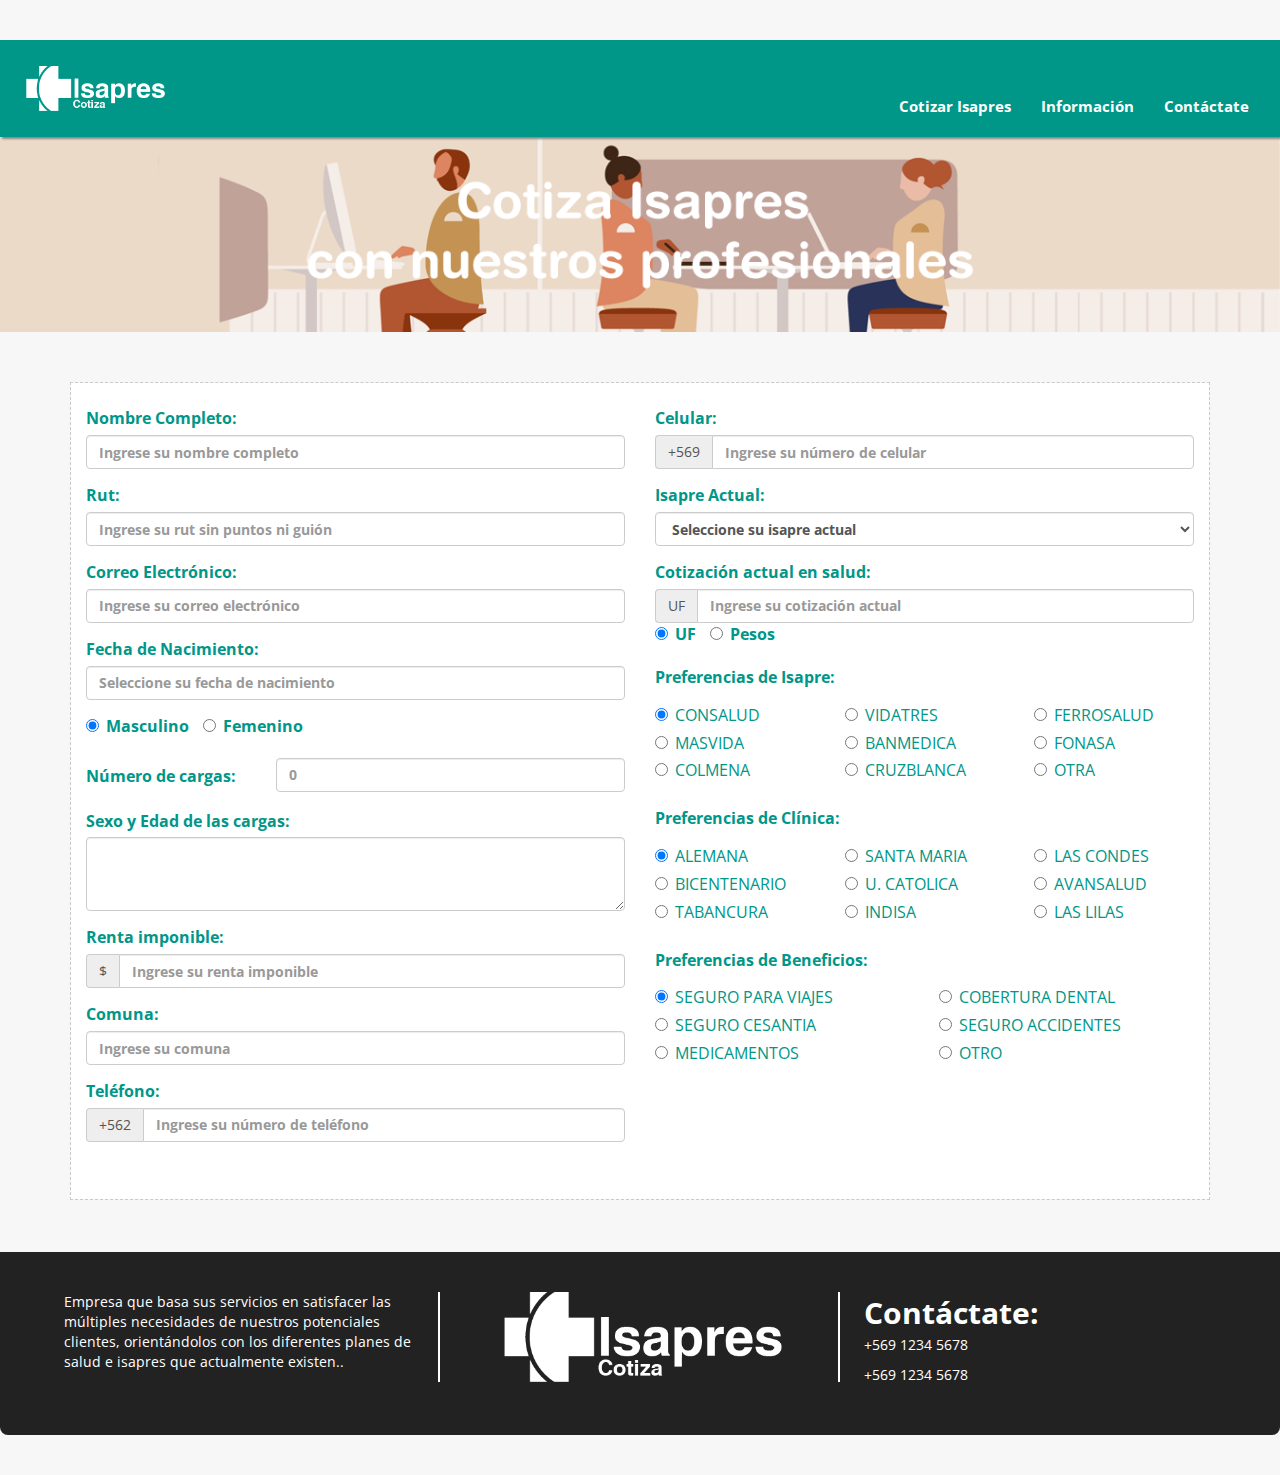
==== commit 9048b312: "finished" ====
--- a/index.html
+++ b/index.html
@@ -283,14 +283,37 @@
 			</div>
 
 			<div class="content-slide-item" id="informacion">
-				<h1>Titulo 2</h1>
-				<p>Contenido 2</p>
+				<div class="container item2-box">
+					<div class="row">
+						<div class="col-md-5 col-md-offset-1">
+							<h3>Plan Jóvenes Profesionales</h3>
+							<p>Si eres un Profesional Joven , te asesoramos gratuitamente para que puedas tener las mejores opciones en tu plan de salud en las distintas instituciones de salud de Chile.</p>
+						</div>
+						<div class="col-md-5 col-md-offset-1">
+							<h3>Plan Profesionales con Hijos</h3>
+							<p>Cotize con nosotros los mejores planes de salud para profesionales con hijo.</p>
+						</div>
+
+						<div class="col-md-5 col-md-offset-1">
+							<h3>Plan Futura Familia</h3>
+							<p>Planes con la mejor cobertura maternal</p>
+						</div>
+
+						<div class="col-md-5 col-md-offset-1">
+							<h3>Plan Familiar</h3>
+							<p>Ahora con tu pareja puedes enfrentar mejor tu futuro y tener un plan que mejora las oportunidades de tener una buena cobertura esto les dará tranquilidad y solvencia y los proyectara a un mejor bienestar.</p>
+						</div>
+					</div>
+				</div>
 			</div>
 
 			<div class="content-slide-item" id="contacto">
 				<form class="row contact-form">
-					<h1>Contacto</h1>
+					<div class="col-md-9 col-md-offset-1">
+						<h1>Contacto</h1>
 					<p>Rellena los datos de este formulario para poder contactarnos contigo y ofrecerte la mejor solución acorde a tus características y preferencias:</p>
+					</div>
+					
 					<div class="col-md-9 col-md-offset-1 contact-step active">
 						<div class="form-group">
 						    <label for="nombre-completo">Nombre Completo:</label>
--- a/css/style.css
+++ b/css/style.css
@@ -71,6 +71,21 @@
   padding-top: 24px;
 }
 
+main .item2-box {
+  color: #009688 !important;
+  font-size: 16px;
+  margin: 50px 0px 0px 0px;
+}
+
+main .item2-box h3 {
+  padding: 10px;
+  background-color: #009688;
+  border-radius: 5px;
+  color: white;
+  font-weight: bold;
+  box-shadow: 0px 2px 2px #065444;
+}
+
 /*
 .content-slide-item{
 	h1{
--- a/css/main.css
+++ b/css/main.css
@@ -18,7 +18,7 @@
 }
 
 #informacion{
-	background-color: green;
+	
 }
 
 #contacto{
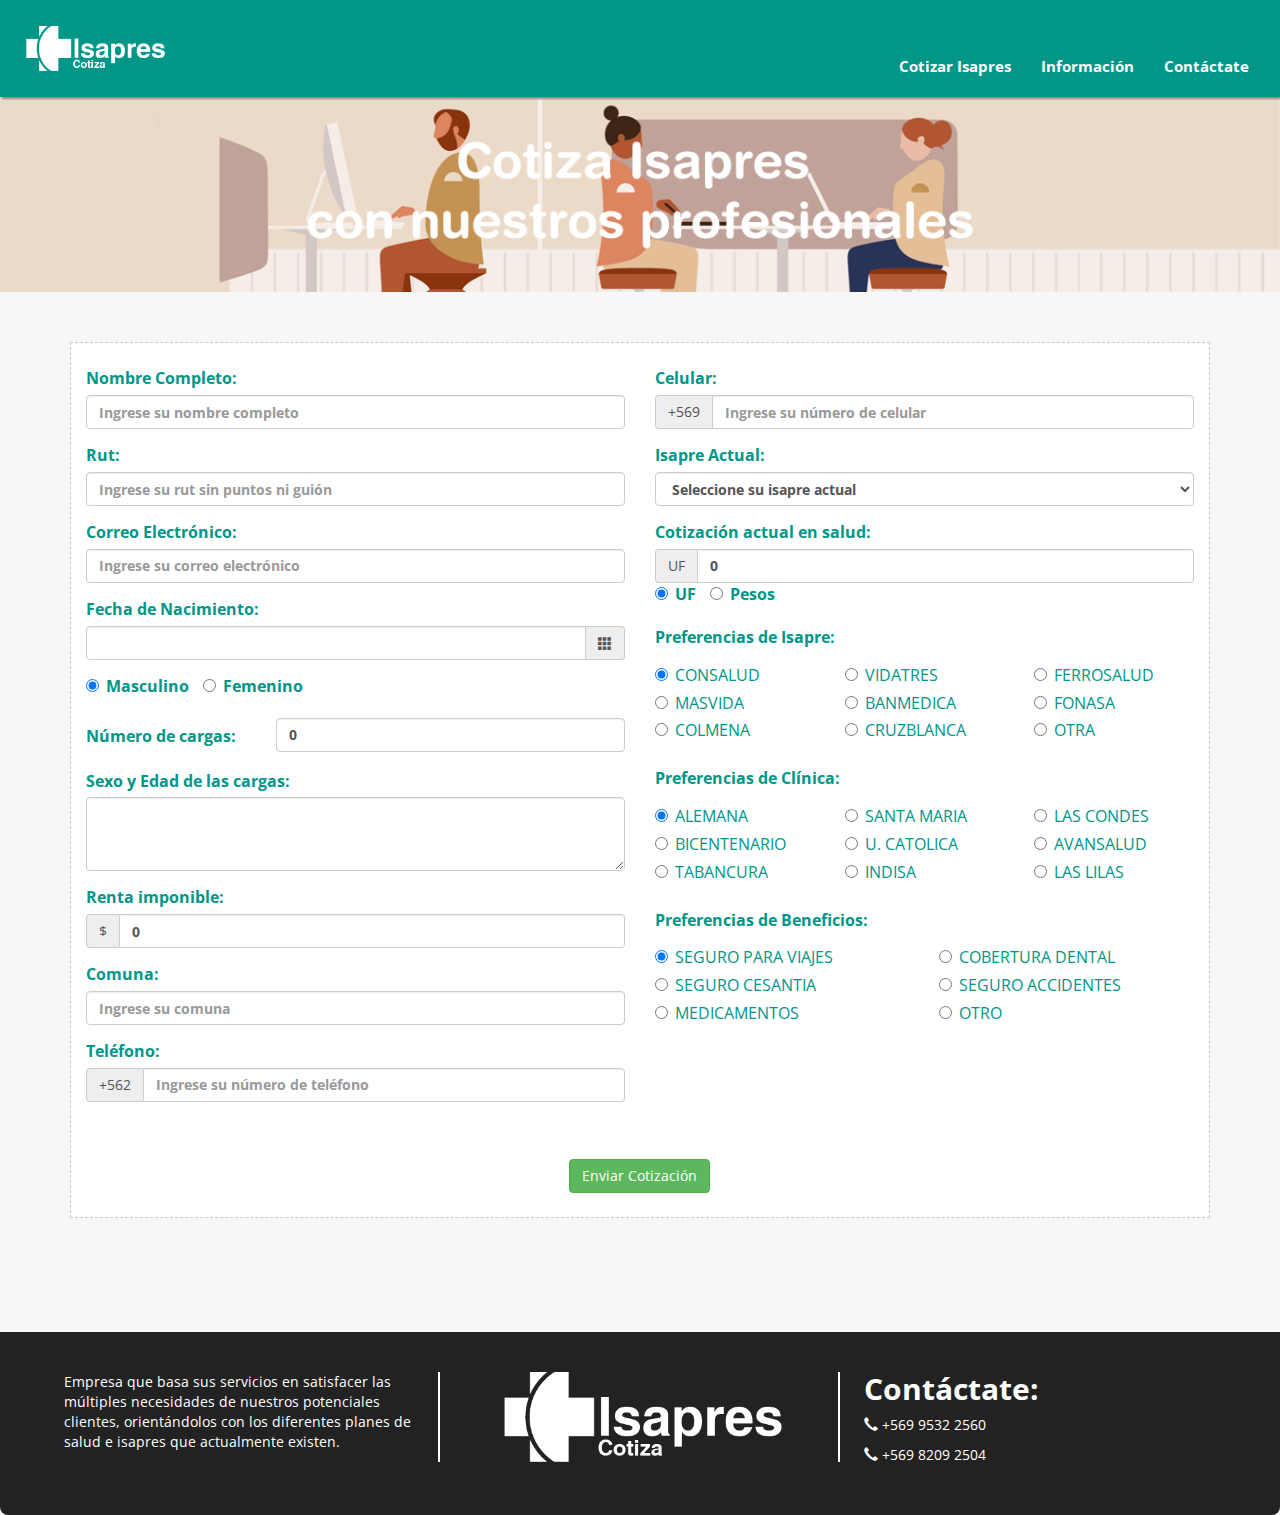
==== commit b09cfb35: "Cotizacion Funcional" ====
--- a/index.html
+++ b/index.html
@@ -6,20 +6,17 @@
 	<meta name="viewport" content="width=device-width, initial-scale=1">
 	<title>NOMBRE EMPRESA</title>
 
-	<link rel="stylesheet" href="css/bootstrap.min.css">
+	<link rel="stylesheet" href="bootstrap-3.3.6-dist/css/bootstrap.min.css">
 	<link rel="stylesheet" href="css/site.css">
 	<link rel="stylesheet" href="css/navbar.css">
 	<link rel="stylesheet" href="css/style.css">
-	<link rel="stylesheet" href="css/main.css">
-
-	
+
 	<link href='https://fonts.googleapis.com/css?family=Open+Sans:400,600' rel='stylesheet' type='text/css'>
-	<link rel="stylesheet" href="https://maxcdn.bootstrapcdn.com/bootstrap/3.3.6/css/bootstrap.min.css" integrity="sha384-1q8mTJOASx8j1Au+a5WDVnPi2lkFfwwEAa8hDDdjZlpLegxhjVME1fgjWPGmkzs7" crossorigin="anonymous">
 	<link rel="stylesheet" href="https://maxcdn.bootstrapcdn.com/font-awesome/4.6.1/css/font-awesome.min.css">
 
-	<link rel="stylesheet" href="css/bootstrap-datepicker.min.css">
 	<link rel="stylesheet" href="css/bootstrap-datepicker3.min.css">
 </head>
+
 <body style="background-color: #F7F7F7;">
 
 	<nav class="navbar navbar-default">
@@ -49,19 +46,11 @@
 		  </div><!-- /.container-fluid -->
 	</nav>
 
-
-
-
-	<div class="container-fluid head-banner" >
-		
-
+	<div class="container-fluid head-banner">
 		<figure class="">
-			<img src="img/banner.png">
+			<img src="img/banner.png" alt="cotiza isapres con nuestros profesionales">
 		<figure>
-		
-		
 	</div>
-
 
 	<main class="container-fluid content-slide-wrapper">
 		<div class="content-slide">
@@ -84,7 +73,10 @@
 						  </div>
 						  <div class="form-group">
 						    <label for="fecha-nacimiento">Fecha de Nacimiento:</label>
-						    <input type="text" class="form-control" id="fecha-nacimiento" placeholder="Seleccione su fecha de nacimiento">
+						    <div class="input-group date">
+									<input type="text" class="form-control" id="fecha-nacimiento">
+									<div class="input-group-addon"><span class="glyphicon glyphicon-th"></span></div>
+								</div>
 						  </div>
 						
 						  <div class="form-group">
@@ -99,7 +91,7 @@
 						  <div class="form-group row">
 						  	<label class="col-md-4 form-control-static">Número de cargas:</label>
 						  	<div class="col-md-8">
-						  		<input type="number" class="form-control" id="numero-cargas" placeholder="0" min="0">	
+						  		<input type="number" class="form-control" id="numero-cargas" placeholder="0" min="0" value="0">	
 						  	</div>
 						  </div>
 						
@@ -111,7 +103,7 @@
 						    <label for="renta">Renta imponible:</label>
 							<div class="input-group">
 								<span class="input-group-addon">$</span>
-						    	<input type="text" class="form-control" id="renta" placeholder="Ingrese su renta imponible">	
+						    	<input type="text" class="form-control" id="renta" placeholder="Ingrese su renta imponible" value="0">	
 							</div>
 						  </div>
 
@@ -141,9 +133,10 @@
 						  </div>
 
 						  <div class="form-group">
-						    <label for="isapre">Isapre Actual:</label>
-						    <select id="isapre" class="form-control">
-							  <option value="-1" selected>Seleccione su isapre actual</option>
+						    <label for="isapre-actual">Isapre Actual:</label>
+						    <select id="isapre-actual" class="form-control">
+							  <option value="No seleccionada" selected="selected">Seleccione su isapre actual</option>
+							  <option value="NINGUNA">NINGUNA</option>
 							  <option value="CONSALUD">CONSALUD</option>
 							  <option value="MASVIDA">MASVIDA</option>
 							  <option value="COLMENA">COLMENA</option>
@@ -160,13 +153,13 @@
 						    <label for="cotizacion-actual">Cotización actual en salud:</label>
 						    <div class="input-group">
 								<span id="cotizacion-moneda-addon" class="input-group-addon">UF</span>
-						    	<input type="text" class="form-control" id="cotizacion-actual" placeholder="Ingrese su cotización actual" maxlength="8">
+						    	<input type="text" class="form-control" id="cotizacion-actual" placeholder="Ingrese su cotización actual" value="0">
 							</div>
 							<div class="radio-inline">
-								<label><input type="radio" name="cotizacion-moneda" value="Masculino" checked>UF</label>
+								<label><input type="radio" name="cotizacion-moneda" value="UF" checked>UF</label>
 						    </div>
 						    <div class="radio-inline">
-								<label><input type="radio" name="cotizacion-moneda" value="Femenino">Pesos</label>
+								<label><input type="radio" name="cotizacion-moneda" value="$">Pesos</label>
 						    </div>
 						  </div>
 
@@ -278,6 +271,7 @@
 						  	</div>
 						  </div>
 						</form>
+						<button onClick="sendFormCotizacion();" id="enviar-cotizacion" type="button" class="btn btn-success center-block">Enviar Cotización</button>
 					</div>
 				</div>
 			</div>
@@ -308,319 +302,76 @@
 			</div>
 
 			<div class="content-slide-item" id="contacto">
-				<form class="row contact-form">
-					<div class="col-md-9 col-md-offset-1">
-						<h1>Contacto</h1>
-					<p>Rellena los datos de este formulario para poder contactarnos contigo y ofrecerte la mejor solución acorde a tus características y preferencias:</p>
+				<div class="container">
+					<div class="row">
+						<div class="col-md-12">
+							<h1>Contacto</h1>
+							<p>Rellena los datos de este formulario para poder contactarnos contigo y ofrecerte la mejor solución acorde a tus características y preferencias:</p>
+						</div>
 					</div>
-					
-					<div class="col-md-9 col-md-offset-1 contact-step active">
-						<div class="form-group">
-						    <label for="nombre-completo">Nombre Completo:</label>
-						    <input type="text" class="form-control" id="nombre-completo" placeholder="Ingrese su nombre completo">
-						  </div>
-						  <div class="form-group">
-						    <label for="rut">Rut:</label>
-						    <input type="text" class="form-control" id="rut" placeholder="Ingrese su rut sin puntos ni guión">
-						  </div>
-						  <div class="form-group">
-						    <label for="correo">Correo Electrónico:</label>
-						    <input type="email" class="form-control" id="correo" placeholder="Ingrese su correo electrónico">
-						  </div>
-						  <div class="form-group">
-						    <label for="fecha-nacimiento">Fecha de Nacimiento:</label>
-						    <div class="input-group date">
-							    <input type="text" class="form-control" id="fecha-nacimiento">
-							    <div class="input-group-addon">
-							        <span class="glyphicon glyphicon-th"></span>
-							    </div>
-							</div>
-						  </div>
-						
-						  <div class="form-group">
-						  	  <div class="radio-inline">
-								<label><input type="radio" name="sexo" value="Masculino" checked>Masculino</label>
-							  </div>
-							  <div class="radio-inline">
-								<label><input type="radio" name="sexo" value="Femenino">Femenino</label>
-							  </div>	
-						  </div>
+					<div class="row">
+						<form class="contact-form">
+							<div class="form-group">
+								<label for="nombre-completo">Nombre Completo:</label>
+								<input type="text" class="form-control" id="contacto-nombre-completo" placeholder="Ingrese su nombre completo">
+							</div>
+							<div class="form-group">
+								<label for="rut">Rut:</label>
+								<input type="text" class="form-control" id="contacto-rut" placeholder="Ingrese su rut sin puntos ni guión">
+							</div>
+							<div class="form-group">
+								<label for="correo">Correo Electrónico:</label>
+								<input type="email" class="form-control" id="contacto-correo" placeholder="Ingrese su correo electrónico">
+							</div>
+							<div class="form-group">
+								<label for="fecha-nacimiento">Fecha de Nacimiento:</label>
+								<div class="input-group date">
+									<input type="text" class="form-control" id="contacto-fecha-nacimiento">
+									<div class="input-group-addon"><span class="glyphicon glyphicon-th"></span></div>
+								</div>
+							</div>
+							<div class="form-group">
+								<div class="radio-inline">
+									<label><input type="radio" name="contacto-sexo" value="Masculino" checked>Masculino</label>
+								</div>
+								<div class="radio-inline">
+									<label><input type="radio" name="contacto-sexo" value="Femenino">Femenino</label>
+								</div>	
+							</div>
+						</form>
+						<button id="enviar-contacto" type="button" class="btn btn-success center-block">Enviar Contacto</button>
 					</div>
-
-					<div class="col-md-9 contact-step" style="display: none;">
-						<div class="form-group">
-						  	<label for="numero-cargas">Número de cargas:</label>
-						  	<input type="number" class="form-control" id="numero-cargas" placeholder="0" min="0">	
-						</div>
-						
-						  <div class="form-group">
-						  	<label for="fecha-nacimiento">Sexo y Edad de las cargas:</label>
-						  	<textarea class="form-control" id="cargas-detalle" rows="3"></textarea>
-						  </div>
-
-						  <div class="form-group">
-						    <label for="renta">Renta imponible:</label>
-							<div class="input-group">
-								<span class="input-group-addon">$</span>
-						    	<input type="text" class="form-control" id="renta" placeholder="Ingrese su renta imponible">	
-							</div>
-						  </div>
-
-						  <div class="form-group">
-						    <label for="comuna">Comuna:</label>
-						    <input type="text" class="form-control" id="comuna" placeholder="Ingrese su comuna">
-						  </div>
-
-						  <div class="form-group">
-						    <label for="telefono">Teléfono:</label>
-						    <div class="input-group">
-								<span class="input-group-addon">+562</span>
-						    	<input type="text" class="form-control" id="telefono" placeholder="Ingrese su número de teléfono" maxlength="7">	
-							</div>
-						  </div>
-
-						  <div class="form-group">
-						    <label for="celular">Celular:</label>
-						    <div class="input-group">
-								<span class="input-group-addon">+569</span>
-						    	<input type="text" class="form-control" id="celular" placeholder="Ingrese su número de celular" maxlength="8">	
-							</div>
-						  </div>
-					</div>
-
-					<div class="col-md-12 contact-step" style="display: none;">
-						<div class="form-group">
-						    <label for="isapre">Isapre Actual:</label>
-						    <select id="isapre" class="form-control">
-							  <option value="-1" selected>Seleccione su isapre actual</option>
-							  <option value="CONSALUD">CONSALUD</option>
-							  <option value="MASVIDA">MASVIDA</option>
-							  <option value="COLMENA">COLMENA</option>
-							  <option value="VIDATRES">VIDATRES</option>
-							  <option value="BANMEDICA">BANMEDICA</option>
-							  <option value="CRUZBLANCA">CRUZBLANCA</option>
-							  <option value="FERROSALUD">FERROSALUD</option>
-							  <option value="FONASA">FONASA</option>
-							  <option value="OTRA">OTRA</option>
-							</select>
-						  </div>
-
-						  <div class="form-group">
-						    <label for="cotizacion-actual">Cotización actual en salud:</label>
-						    <div class="input-group">
-								<span id="cotizacion-moneda-addon" class="input-group-addon">UF</span>
-						    	<input type="text" class="form-control" id="cotizacion-actual" placeholder="Ingrese su cotización actual" maxlength="8">
-							</div>
-							<div class="radio-inline">
-								<label><input type="radio" name="cotizacion-moneda" value="Masculino" checked>UF</label>
-						    </div>
-						    <div class="radio-inline">
-								<label><input type="radio" name="cotizacion-moneda" value="Femenino">Pesos</label>
-						    </div>
-						  </div>
-
-						  <div class="form-group">
-						  	<label class="control-label">Preferencias de Isapre:</label>
-						  	<div class="row">
-						  		<div class="col-md-4">
-						  			<div class="radio">
-									  <label><input type="radio" name="isapre-preferencia" id="isapre-preferencia" value="CONSALUD" checked>CONSALUD</label>
-									</div>
-									<div class="radio">
-									  <label><input type="radio" name="isapre-preferencia" id="isapre-preferencia" value="MASVIDA">MASVIDA</label>
-									</div>
-									<div class="radio">
-									  <label><input type="radio" name="isapre-preferencia" id="isapre-preferencia" value="COLMENA">COLMENA</label>
-									</div>
-						  		</div>
-						  		<div class="col-md-4">
-						  			<div class="radio">
-									  <label><input type="radio" name="isapre-preferencia" id="isapre-preferencia" value="VIDATRES">VIDATRES</label>
-									</div>
-									<div class="radio">
-									  <label><input type="radio" name="isapre-preferencia" id="isapre-preferencia" value="BANMEDICA">BANMEDICA</label>
-									</div>
-									<div class="radio">
-									  <label><input type="radio" name="isapre-preferencia" id="isapre-preferencia" value="CRUZBLANCA">CRUZBLANCA</label>
-									</div>
-						  		</div>
-						  		<div class="col-md-4">
-						  			<div class="radio">
-									  <label><input type="radio" name="isapre-preferencia" id="isapre-preferencia" value="FERROSALUD">FERROSALUD</label>
-									</div>
-									<div class="radio">
-									  <label><input type="radio" name="isapre-preferencia" id="isapre-preferencia" value="FONASA">FONASA</label>
-									</div>
-									<div class="radio">
-									  <label><input type="radio" name="isapre-preferencia" id="isapre-preferencia" value="OTRA">OTRA</label>
-									</div>			  			
-						  		</div>
-						  	</div>
-						  </div>
-
-						  <div class="form-group">
-						  	<label class="control-label">Preferencias de Clínica:</label>
-						  	<div class="row">
-						  		<div class="col-md-4">
-						  			<div class="radio">
-									  <label><input type="radio" name="clinica-preferencia" id="clinica-preferencia" value="ALEMANA" checked>ALEMANA</label>
-									</div>
-									<div class="radio">
-									  <label><input type="radio" name="clinica-preferencia" id="clinica-preferencia" value="BICENTENARIO">BICENTENARIO</label>
-									</div>
-									<div class="radio">
-									  <label><input type="radio" name="clinica-preferencia" id="clinica-preferencia" value="TABANCURA">TABANCURA</label>
-									</div>
-						  		</div>
-						  		<div class="col-md-4">
-						  			<div class="radio">
-									  <label><input type="radio" name="clinica-preferencia" id="clinica-preferencia" value="SANTA MARIA">SANTA MARIA</label>
-									</div>
-									<div class="radio">
-									  <label><input type="radio" name="clinica-preferencia" id="clinica-preferencia" value="U. CATOLICA">U. CATOLICA</label>
-									</div>
-									<div class="radio">
-									  <label><input type="radio" name="clinica-preferencia" id="clinica-preferencia" value="INDISA">INDISA</label>
-									</div>
-						  		</div>
-						  		<div class="col-md-4">
-						  			<div class="radio">
-									  <label><input type="radio" name="clinica-preferencia" id="clinica-preferencia" value="LAS CONDES">LAS CONDES</label>
-									</div>
-									<div class="radio">
-									  <label><input type="radio" name="clinica-preferencia" id="clinica-preferencia" value="AVANSALUD">AVANSALUD</label>
-									</div>
-									<div class="radio">
-									  <label><input type="radio" name="clinica-preferencia" id="clinica-preferencia" value="LAS LILAS">LAS LILAS</label>
-									</div>			  			
-						  		</div>
-
-						  		<!-- TODO: AGREGAR CLINICAS QUE FALTAN -->
-						  	</div>
-						  </div>
-
-						  <div class="form-group">
-						  	<label class="control-label">Preferencias de Beneficios:</label>
-						  	<div class="row">
-						  		<div class="col-md-6">
-						  			<div class="radio">
-									  <label><input type="radio" name="beneficio-preferencia" id="beneficio-preferencia" value="SEGURO PARA VIAJES" checked>SEGURO PARA VIAJES</label>
-									</div>
-									<div class="radio">
-									  <label><input type="radio" name="beneficio-preferencia" id="beneficio-preferencia" value="SEGURO CESANTIA">SEGURO CESANTIA</label>
-									</div>
-									<div class="radio">
-									  <label><input type="radio" name="beneficio-preferencia" id="beneficio-preferencia" value="MEDICAMENTOS">MEDICAMENTOS</label>
-									</div>
-						  		</div>
-						  		<div class="col-md-6">
-						  			<div class="radio">
-									  <label><input type="radio" name="beneficio-preferencia" id="beneficio-preferencia" value="COBERTURA DENTAL">COBERTURA DENTAL</label>
-									</div>
-									<div class="radio">
-									  <label><input type="radio" name="beneficio-preferencia" id="beneficio-preferencia" value="SEGURO ACCIDENTES">SEGURO ACCIDENTES</label>
-									</div>
-									<div class="radio">
-									  <label><input type="radio" name="beneficio-preferencia" id="beneficio-preferencia" value="OTRO">OTRO</label>
-									</div>
-						  		</div>
-						  	</div>
-						  </div>
-					</div>
-				</div>
+				</div>	
 			</div>
 		</div>
 	</main>
 	
-
-	<!--<main class="container-fluid no-padding">
-		<div id="carousel" class="carousel slide" data-ride="carousel">
-			<ol class="carousel-indicators">
-				<li data-target="#carousel" data-slide-to="0" class="active"></li>
-				<li data-target="#carousel" data-slide-to="1"></li>
-				<li data-target="#carousel" data-slide-to="2"></li>
-			</ol>
-
-			<div class="carousel-inner" role="listbox">
-				<div class="item active">
-					<img src="http://placehold.it/640x400" alt="carousel img">
-					<div class="carousel-caption">Lorem ipsum dolor sit amet, consectetur adipisicing elit. Harum culpa tempore, quis vitae. Deserunt numquam distinctio esse non quod dolorem excepturi tempore error perferendis adipisci, aspernatur dolores suscipit ipsam, maiores!</div>
-				</div>
-
-				<div class="item">
-					<img src="http://placehold.it/640x400" alt="carousel img">
-					<div class="carousel-caption">Lorem ipsum dolor sit amet, consectetur adipisicing elit. Harum culpa tempore, quis vitae. Deserunt numquam distinctio esse non quod dolorem excepturi tempore error perferendis adipisci, aspernatur dolores suscipit ipsam, maiores!</div>
-				</div>	
-
-				<div class="item">
-					<img src="http://placehold.it/640x400" alt="carousel img">
-					<div class="carousel-caption">Lorem ipsum dolor sit amet, consectetur adipisicing elit. Harum culpa tempore, quis vitae. Deserunt numquam distinctio esse non quod dolorem excepturi tempore error perferendis adipisci, aspernatur dolores suscipit ipsam, maiores!</div>
-				</div>	
-			</div>
-
-			<a class="left carousel-control" href="#carousel" role="button" data-slide="prev">
-				<span class="glyphicon glyphicon-chevron-left" aria-hidden="true"></span>
-				<span class="sr-only">Previous</span>
-			</a>
-			<a class="right carousel-control" href="#carousel" role="button" data-slide="next">
-				<span class="glyphicon glyphicon-chevron-right" aria-hidden="true"></span>
-				<span class="sr-only">Next</span>
-			</a>
-		</div>
-
-		<div class="row content">
-			<div class="col-md-4">
-				<img src="http://placehold.it/200x280" alt="img" class="center-block">
-				<br>
-				<p>Lorem ipsum dolor sit amet, consectetur adipisicing elit. Beatae commodi, sit consequuntur quaerat itaque cupiditate vero quo quibusdam libero, neque rerum nesciunt eius molestiae velit repellendus! Iste, quo cupiditate reprehenderit.</p>
-			</div>
-			<div class="separator"></div>
-			<div class="col-md-4">
-				<img src="http://placehold.it/200x280" alt="img" class="center-block">
-				<br>
-				<p>Lorem ipsum dolor sit amet, consectetur adipisicing elit. Beatae commodi, sit consequuntur quaerat itaque cupiditate vero quo quibusdam libero, neque rerum nesciunt eius molestiae velit repellendus! Iste, quo cupiditate reprehenderit.</p>
-			</div>
-			<div class="separator"></div>
-			<div class="col-md-4">
-				<img src="http://placehold.it/200x280" alt="img" class="center-block">
-				<br>
-				<p>Lorem ipsum dolor sit amet, consectetur adipisicing elit. Beatae commodi, sit consequuntur quaerat itaque cupiditate vero quo quibusdam libero, neque rerum nesciunt eius molestiae velit repellendus! Iste, quo cupiditate reprehenderit.</p>
-			</div>
-		</div>
-	</main>-->
-	
-
 	<footer class="container-fluid no-padding">
 		<div class="row content">
-			<div class="col-md-4">
-				<p>Empresa que basa sus servicios en satisfacer las múltiples necesidades de nuestros potenciales clientes, orientándolos con los diferentes planes de salud e isapres que actualmente existen..</p>
+			<div class="col-md-4 col-xs-12">
+				<p>Empresa que basa sus servicios en satisfacer las múltiples necesidades de nuestros potenciales clientes, orientándolos con los diferentes planes de salud e isapres que actualmente existen.</p>
 			</div>
 			
-			<div class="col-md-4">
+			<div class="col-md-4 col-xs-12">
 				<figure>
-					<img src="img/logow.png">
+					<img src="img/logow.png" alt="isapres cotiza">
 				</figure>
 			</div>
 			
-			<div class="col-md-4">
-				<span class="">Contáctate:</span>
-				<p>+569 1234 5678</p>
-				<p>+569 1234 5678</p>
+			<div class="col-md-4 col-xs-12">
+				<h1 class="">Contáctate:</h1>
+				<p><span class="glyphicon glyphicon-earphone" aria-hidden="true"></span><span class="sr-only">contacto telefono</span> +569 9532 2560</p>
+				<p><span class="glyphicon glyphicon-earphone" aria-hidden="true"><span class="sr-only">contacto telefono</span></span> +569 8209 2504</p>
 			</div>
 		</div>
 	</footer>
-	<script src="https://maxcdn.bootstrapcdn.com/bootstrap/3.3.6/js/bootstrap.min.js" integrity="sha384-0mSbJDEHialfmuBBQP6A4Qrprq5OVfW37PRR3j5ELqxss1yVqOtnepnHVP9aJ7xS" crossorigin="anonymous"></script>
-
-	<script src="https://ajax.googleapis.com/ajax/libs/jquery/1.11.3/jquery.min.js"></script>
-	<script src="js/bootstrap.min.js"></script>
-
+	
+	<!--<script src="https://ajax.googleapis.com/ajax/libs/jquery/1.11.3/jquery.min.js"></script>-->
 	<script src="https://code.jquery.com/jquery-2.2.3.min.js" integrity="sha256-a23g1Nt4dtEYOj7bR+vTu7+T8VP13humZFBJNIYoEJo=" crossorigin="anonymous"></script>
-	<script src="https://maxcdn.bootstrapcdn.com/bootstrap/3.3.6/js/bootstrap.min.js" integrity="sha384-0mSbJDEHialfmuBBQP6A4Qrprq5OVfW37PRR3j5ELqxss1yVqOtnepnHVP9aJ7xS" crossorigin="anonymous"></script>
+	<script src="bootstrap-3.3.6-dist/js/bootstrap.min.js"></script>
 	<script src="js/bootstrap-datepicker.min.js"></script>
 	<script src="js/main.js"></script>
-
-
-
+	<script src="js/form-cotizacion.js"></script>
 
 </body>
 </html>--- a/css/site.css
+++ b/css/site.css
@@ -1,34 +1,30 @@
 * {
-  box-sizing: border-box;
-}
+  box-sizing: border-box; }
 
 body {
-  margin: 40px 0;
-  background-color: #ffffff;
-}
+  background-color: #ffffff; }
 
 main {
-  background-color: #ffffff;
-}
+  background-color: #ffffff; }
 
 .item img {
   display: block;
-  margin: auto;
+  margin: auto; }
+
+/*
+.content{
+	margin: 40px;
+
+	> *{
+		border-right: 2px solid black;
+		padding-left: 24px;
+	}
+
+	> :last-child{
+		border-right: none;
+	}
 }
-
-.content {
-  margin: 40px;
-}
-
-.content > * {
-  border-right: 2px solid black;
-  padding-left: 24px;
-}
-
-.content > :last-child {
-  border-right: none;
-}
-
+*/
 /*.content > *{
 	border-right: 2px solid black;
 	padding-left: 24px;
@@ -41,31 +37,25 @@
   background-color: #222;
   color: white;
   border-bottom-right-radius: 8px;
-  border-bottom-left-radius: 8px;
-}
-
-footer .content {
-  margin: 40px;
-}
-
-footer .content > * {
-  border-right: 2px solid white;
-  padding-left: 24px;
-}
-
-footer .content > :last-child {
-  border-right: none;
-}
+  border-bottom-left-radius: 8px; }
+  footer .content {
+    margin: 40px; }
+    @media (min-width: 992px) {
+      footer .content > * {
+        border-right: 2px solid white;
+        padding-left: 24px; }
+      footer .content > :last-child {
+        border-right: none; } }
 
 .space-holder {
   height: 980px;
-  width: 100%;
-}
+  width: 100%; }
 
+/* Helper Classes */
 .no-padding {
-  padding: 0;
-}
+  padding: 0; }
 
 .no-margin {
-  margin: 0;
-}
+  margin: 0; }
+
+/*# sourceMappingURL=site.css.map */
--- a/css/style.css
+++ b/css/style.css
@@ -1,111 +1,105 @@
 * {
-  font-family: 'Open Sans', sans-serif;
-}
+  font-family: 'Open Sans', sans-serif; }
 
 .navbar-default {
   background-color: #009688 !important;
   border-radius: 0px !important;
   border-color: #009688 !important;
   box-shadow: 2px 2px 2px #888888;
-  margin-bottom: 0px !important;
-}
+  margin-bottom: 0px !important; }
 
 .navbar-brand {
-  height: 95px !important;
-}
-
-.navbar-brand img {
-  width: 160px;
-  padding: 10px;
-}
+  height: 95px !important; }
+  .navbar-brand img {
+    width: 160px;
+    padding: 10px; }
 
 .navbar-collapse ul {
-  margin-top: 40px !important;
-}
-
-.navbar-collapse ul li:hover {
-  box-shadow: 0px 2px 2px #065444;
-}
+  margin-top: 40px !important; }
+  .navbar-collapse ul li:hover {
+    box-shadow: 0px 2px 2px #065444; }
 
 .navbar-default .navbar-nav > li > a {
   color: white !important;
   font-weight: bold;
-  font-size: 15px;
-}
+  font-size: 15px; }
 
 .head-banner {
   background-color: white;
-  padding: 0px !important;
-}
-
-.head-banner h2 {
-  font-weight: bold;
-  color: white;
-  position: absolute;
-  z-index: 1;
-}
-
-.head-banner figure img {
-  width: 100%;
-}
+  padding: 0px !important; }
+  .head-banner h2 {
+    font-weight: bold;
+    color: white;
+    position: absolute;
+    z-index: 1; }
+  .head-banner figure img {
+    width: 100%; }
 
 main {
   padding: 20px;
-  background-color: #F7F7F7;
-}
+  background-color: #F7F7F7; }
+  main .cotizador {
+    height: 816px; }
+  main .form-row {
+    background-color: white;
+    border: 1px dashed #CACACA;
+    color: #009688 !important;
+    font-weight: bold;
+    font-size: 16px;
+    margin: 50px 0px 0px 0px;
+    padding-bottom: 24px; }
+  main form {
+    background-color: white;
+    padding-top: 24px; }
+  main .item2-box {
+    color: #009688 !important;
+    font-size: 16px;
+    margin: 50px 0px 0px 0px; }
+    main .item2-box h3 {
+      padding: 10px;
+      background-color: #009688;
+      border-radius: 5px;
+      color: white;
+      font-weight: bold;
+      box-shadow: 0px 2px 2px #065444; }
 
-main .cotizador {
-  height: 816px;
-}
+.content-slide-wrapper {
+  position: relative;
+  height: 960px;
+  width: 100%;
+  overflow: hidden;
+  padding: 0;
+  margin-bottom: 80px !important; }
 
-main .form-row {
-  border: 1px dashed #CACACA;
-  color: #009688 !important;
-  font-weight: bold;
-  font-size: 16px;
-  margin: 50px 0px 0px 0px;
-}
+.content-slide {
+  position: absolute;
+  height: 100%;
+  width: 300%; }
 
-main form {
-  background-color: white;
+#contacto {
+  color: #009688;
+  background-color: #F7F7F7; }
+
+.content-slide-item {
+  height: 100%;
+  width: 33.333%;
+  float: left; }
+
+.contact-form {
+  position: relative;
+  width: 100%;
+  height: 100%;
+  margin: 0;
   padding-top: 24px;
-}
+  padding-left: 40px; }
 
-main .item2-box {
-  color: #009688 !important;
-  font-size: 16px;
-  margin: 50px 0px 0px 0px;
-}
+footer div figure {
+  text-align: center; }
+  footer div figure img {
+    width: 280px; }
+footer div h1 {
+  margin-top: 0;
+  font-size: 30px;
+  font-weight: bold; }
 
-main .item2-box h3 {
-  padding: 10px;
-  background-color: #009688;
-  border-radius: 5px;
-  color: white;
-  font-weight: bold;
-  box-shadow: 0px 2px 2px #065444;
-}
-
-/*
-.content-slide-item{
-	h1{
-		margin-left: 24px;
-	}
-	p{
-		margin-left: 24px;
-	}
-}*/
-footer div figure {
-  text-align: center;
-}
-
-footer div figure img {
-  width: 280px;
-}
-
-footer div span {
-  color: white;
-  font-size: 30px !important;
-  font-weight: bold;
-  margin-right: 5px;
-}
+/*# sourceMappingURL=style.css.map */
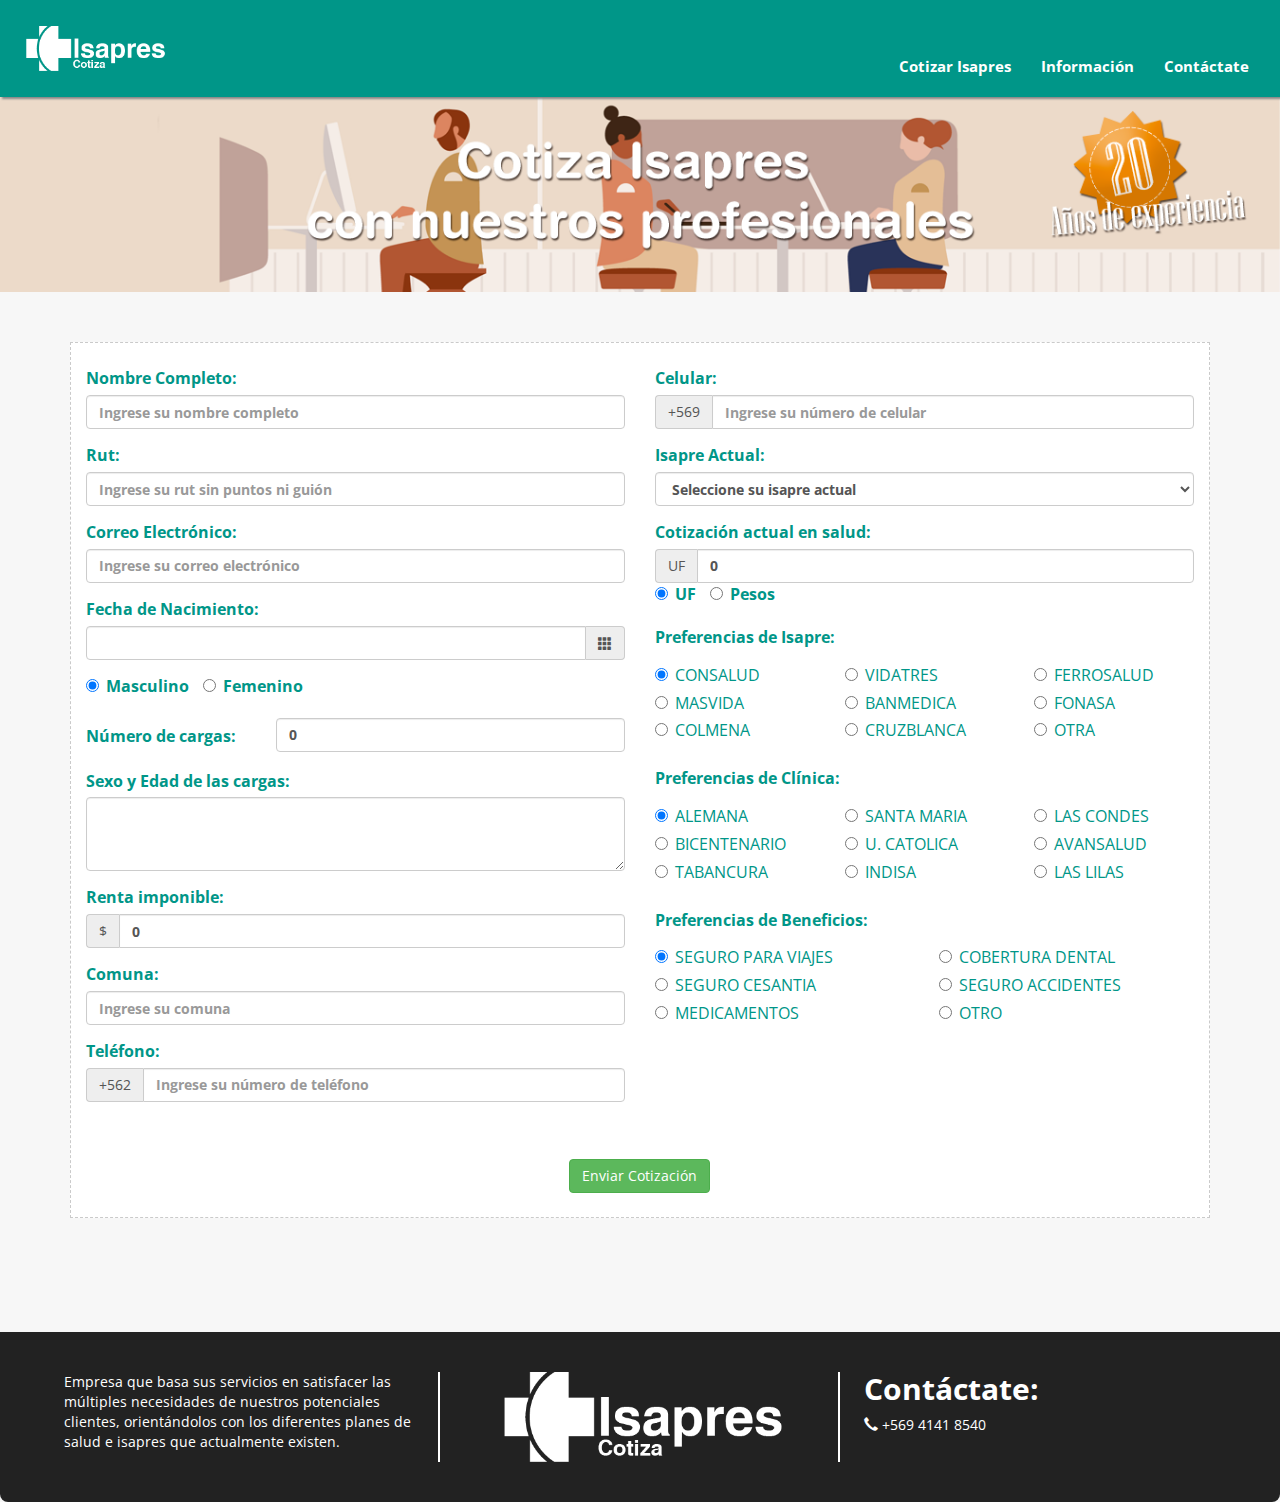
==== commit 6dc2bc1a: "Final Fixes" ====
--- a/index.html
+++ b/index.html
@@ -271,14 +271,14 @@
 						  	</div>
 						  </div>
 						</form>
-						<button onClick="sendFormCotizacion();" id="enviar-cotizacion" type="button" class="btn btn-success center-block">Enviar Cotización</button>
+						<button id="enviar-cotizacion" type="button" class="btn btn-success center-block">Enviar Cotización</button>
 					</div>
 				</div>
 			</div>
 
 			<div class="content-slide-item" id="informacion">
 				<div class="container item2-box">
-					<div class="row">
+					<div class="row row-eq-height">
 						<div class="col-md-5 col-md-offset-1">
 							<h3>Plan Jóvenes Profesionales</h3>
 							<p>Si eres un Profesional Joven , te asesoramos gratuitamente para que puedas tener las mejores opciones en tu plan de salud en las distintas instituciones de salud de Chile.</p>
@@ -287,7 +287,8 @@
 							<h3>Plan Profesionales con Hijos</h3>
 							<p>Cotize con nosotros los mejores planes de salud para profesionales con hijo.</p>
 						</div>
-
+					</div>
+					<div class="row row-eq-height">
 						<div class="col-md-5 col-md-offset-1">
 							<h3>Plan Futura Familia</h3>
 							<p>Planes con la mejor cobertura maternal</p>
@@ -312,19 +313,19 @@
 					<div class="row">
 						<form class="contact-form">
 							<div class="form-group">
-								<label for="nombre-completo">Nombre Completo:</label>
+								<label for="contacto-nombre-completo">Nombre Completo:</label>
 								<input type="text" class="form-control" id="contacto-nombre-completo" placeholder="Ingrese su nombre completo">
 							</div>
 							<div class="form-group">
-								<label for="rut">Rut:</label>
+								<label for="contacto-rut">Rut:</label>
 								<input type="text" class="form-control" id="contacto-rut" placeholder="Ingrese su rut sin puntos ni guión">
 							</div>
 							<div class="form-group">
-								<label for="correo">Correo Electrónico:</label>
+								<label for="contacto-correo">Correo Electrónico:</label>
 								<input type="email" class="form-control" id="contacto-correo" placeholder="Ingrese su correo electrónico">
 							</div>
 							<div class="form-group">
-								<label for="fecha-nacimiento">Fecha de Nacimiento:</label>
+								<label for="contacto-fecha-nacimiento">Fecha de Nacimiento:</label>
 								<div class="input-group date">
 									<input type="text" class="form-control" id="contacto-fecha-nacimiento">
 									<div class="input-group-addon"><span class="glyphicon glyphicon-th"></span></div>
@@ -338,8 +339,8 @@
 									<label><input type="radio" name="contacto-sexo" value="Femenino">Femenino</label>
 								</div>	
 							</div>
+							<button onclick="sendFormContacto();" id="enviar-contacto" type="button" class="btn btn-success center-block">Enviar Contacto</button>
 						</form>
-						<button id="enviar-contacto" type="button" class="btn btn-success center-block">Enviar Contacto</button>
 					</div>
 				</div>	
 			</div>
@@ -360,18 +361,55 @@
 			
 			<div class="col-md-4 col-xs-12">
 				<h1 class="">Contáctate:</h1>
-				<p><span class="glyphicon glyphicon-earphone" aria-hidden="true"></span><span class="sr-only">contacto telefono</span> +569 9532 2560</p>
-				<p><span class="glyphicon glyphicon-earphone" aria-hidden="true"><span class="sr-only">contacto telefono</span></span> +569 8209 2504</p>
+				<p><span class="glyphicon glyphicon-earphone" aria-hidden="true"></span><span class="sr-only">contacto telefono</span> +569 4141 8540</p>
+				<!--<p><span class="glyphicon glyphicon-earphone" aria-hidden="true"><span class="sr-only">contacto telefono</span></span> +569 8209 2504</p>-->
 			</div>
 		</div>
 	</footer>
+
+	<div id="cotizacion-resumen" class="modal fade" role="dialog">
+	  <div class="modal-dialog">
+
+	    <div class="modal-content">
+	      <div class="modal-header">
+	        <button type="button" class="close" data-dismiss="modal">&times;</button>
+	        <h4 class="modal-title">Resumen Datos Cotización</h4>
+	      </div>
+	      <div class="modal-body">
+	        <p>
+		        <b>Cliente:</b> <span id="cotizacion-resumen-nombre"></span><br><br>
+		        <b>Rut Cliente:</b> <span id="cotizacion-resumen-rut"></span><br><br>
+		        <b>Correo:</b> <span id="cotizacion-resumen-correo"></span><br><br>
+		        <b>Fecha de Nacimiento:</b> <span id="cotizacion-resumen-fecha-nacimiento"></span><br><br>
+		        <b>Sexo:</b> <span id="cotizacion-resumen-sexo"></span><br><br>
+		        <b>Numero de Cargas:</b> <span id="cotizacion-resumen-numero-cargas"></span><br><br>
+		        <b>Detalle Cargas:</b><br> <span id="cotizacion-resumen-detalle-cargas"></span><br><br>
+		        <b>Renta Imponible:</b> <span id="cotizacion-resumen-renta"></span><br><br>
+		        <b>Comuna:</b> <span id="cotizacion-resumen-comuna"></span><br><br>
+		        <b>Telefono:</b> <span id="cotizacion-resumen-telefono"></span><br><br>
+		        <b>Celular:</b> <span id="cotizacion-resumen-celular"></span><br><br>
+		        <b>Isapre Actual:</b> <span id="cotizacion-resumen-isapre-actual"></span><br><br>
+		        <b>Cotización Actual en <span id="cotizacion-resumen-cotizacion-actual-moneda"></span>:</b> <span id="cotizacion-resumen-cotizacion-actual"></span><br><br>
+		        <b>Isapre Preferencia:</b> <span id="cotizacion-resumen-isapre-preferencia"></span><br><br>
+		        <b>Clinica Preferencia:</b> <span id="cotizacion-resumen-clinica-preferencia"></span><br><br>
+		        <b>Beneficio Preferencia:</b> <span id="cotizacion-resumen-beneficio-preferencia"></span><br><br>
+	        </p>
+	      </div>
+	      <div class="modal-footer">
+	      	<button onclick="sendFormCotizacion();" type="button" class="btn btn-default" data-dismiss="modal">Enviar Datos</button>
+	        <button type="button" class="btn btn-default" data-dismiss="modal">Cambiar Datos</button>
+	      </div>
+	    </div>
+
+	  </div>
+	</div>
 	
 	<!--<script src="https://ajax.googleapis.com/ajax/libs/jquery/1.11.3/jquery.min.js"></script>-->
 	<script src="https://code.jquery.com/jquery-2.2.3.min.js" integrity="sha256-a23g1Nt4dtEYOj7bR+vTu7+T8VP13humZFBJNIYoEJo=" crossorigin="anonymous"></script>
 	<script src="bootstrap-3.3.6-dist/js/bootstrap.min.js"></script>
 	<script src="js/bootstrap-datepicker.min.js"></script>
 	<script src="js/main.js"></script>
-	<script src="js/form-cotizacion.js"></script>
+	<script src="js/forms.js"></script>
 
 </body>
 </html>--- a/css/style.css
+++ b/css/style.css
@@ -86,12 +86,12 @@
   float: left; }
 
 .contact-form {
+  border: 1px dashed #CACACA;
   position: relative;
   width: 100%;
   height: 100%;
   margin: 0;
-  padding-top: 24px;
-  padding-left: 40px; }
+  padding: 24px; }
 
 footer div figure {
   text-align: center; }
